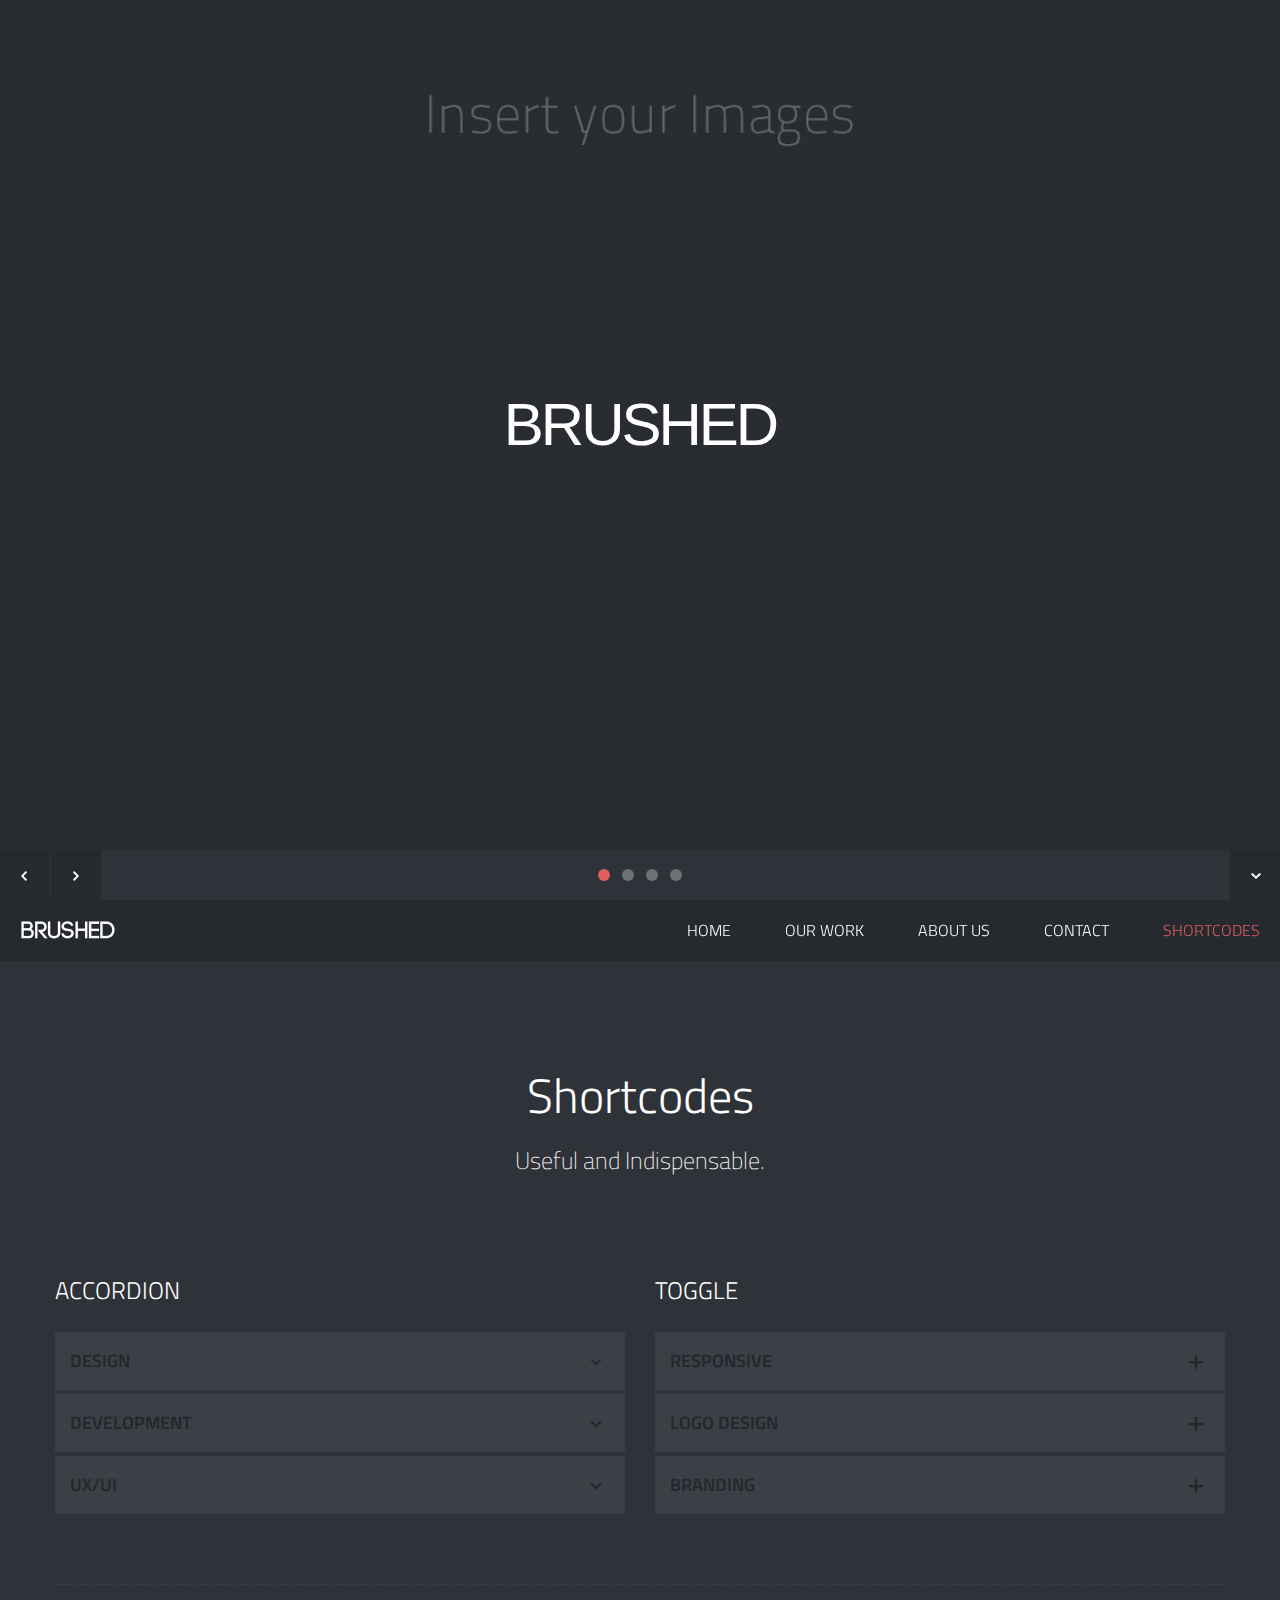
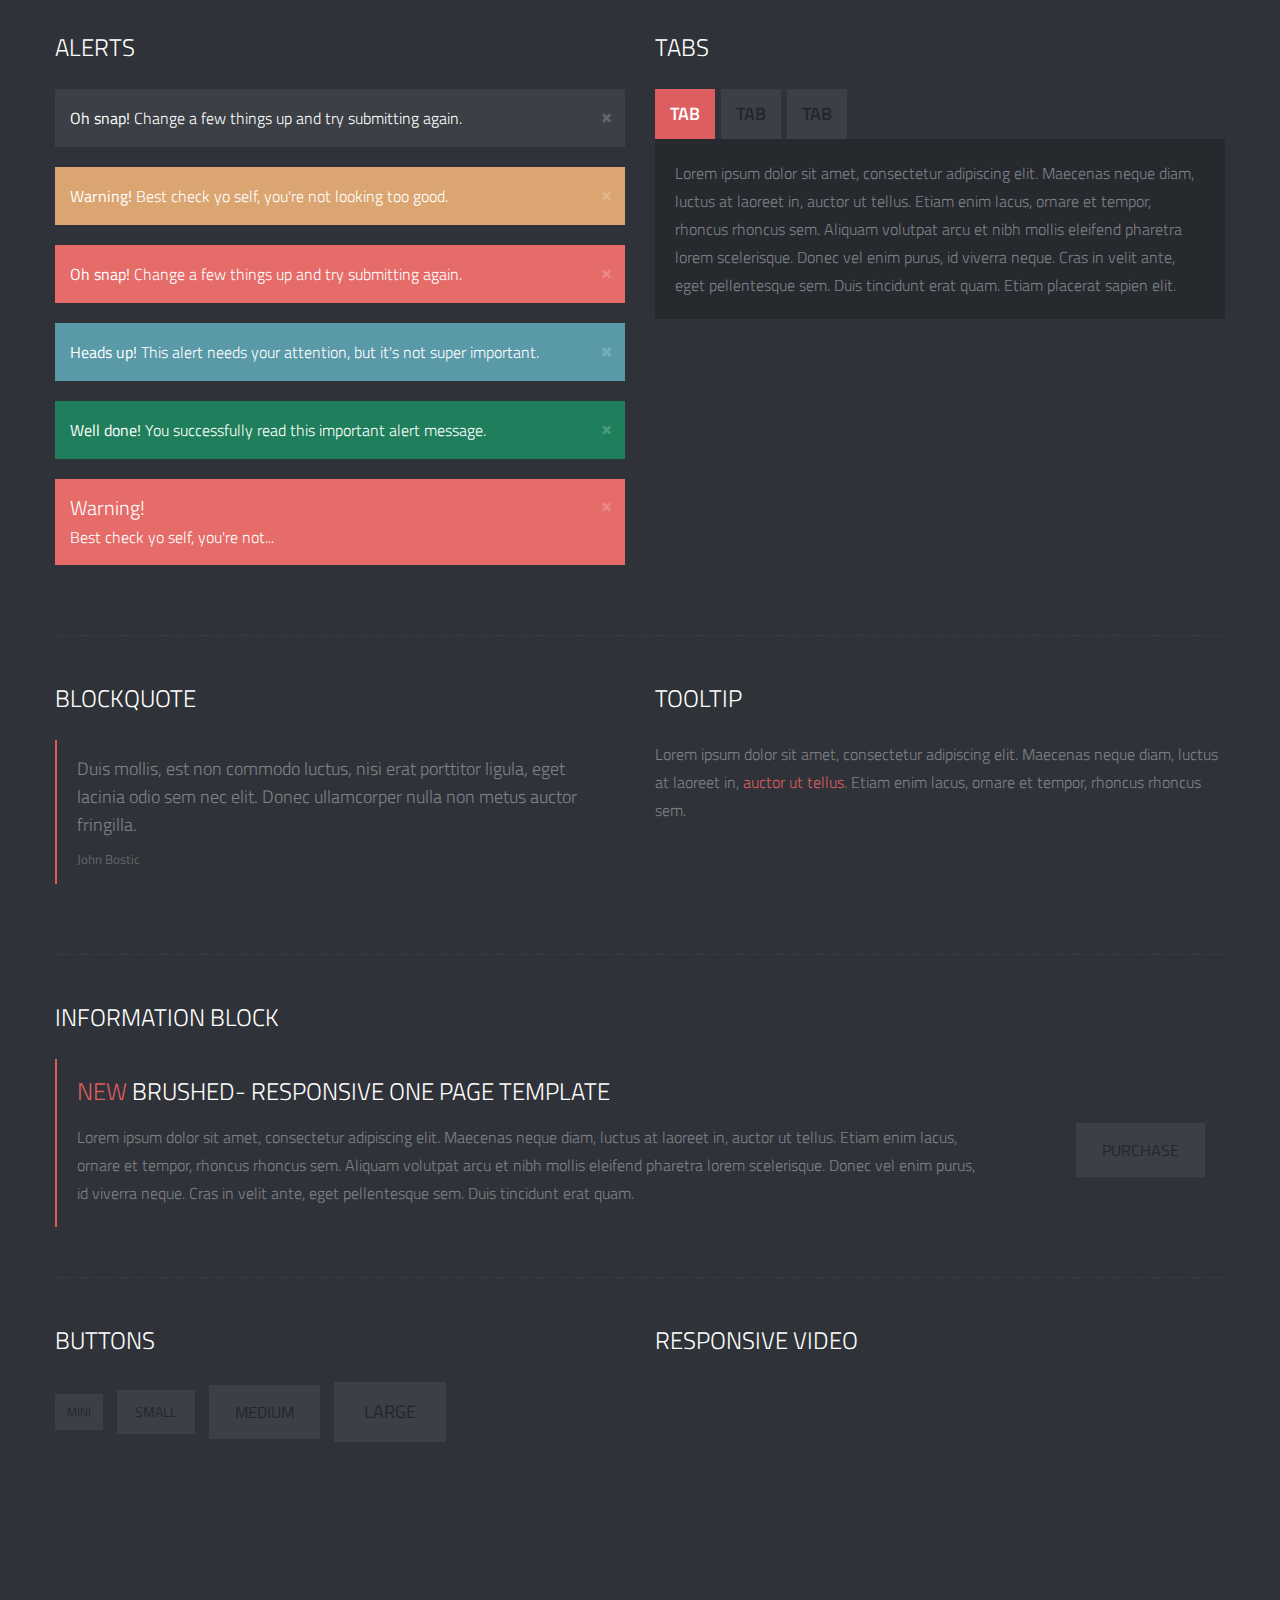
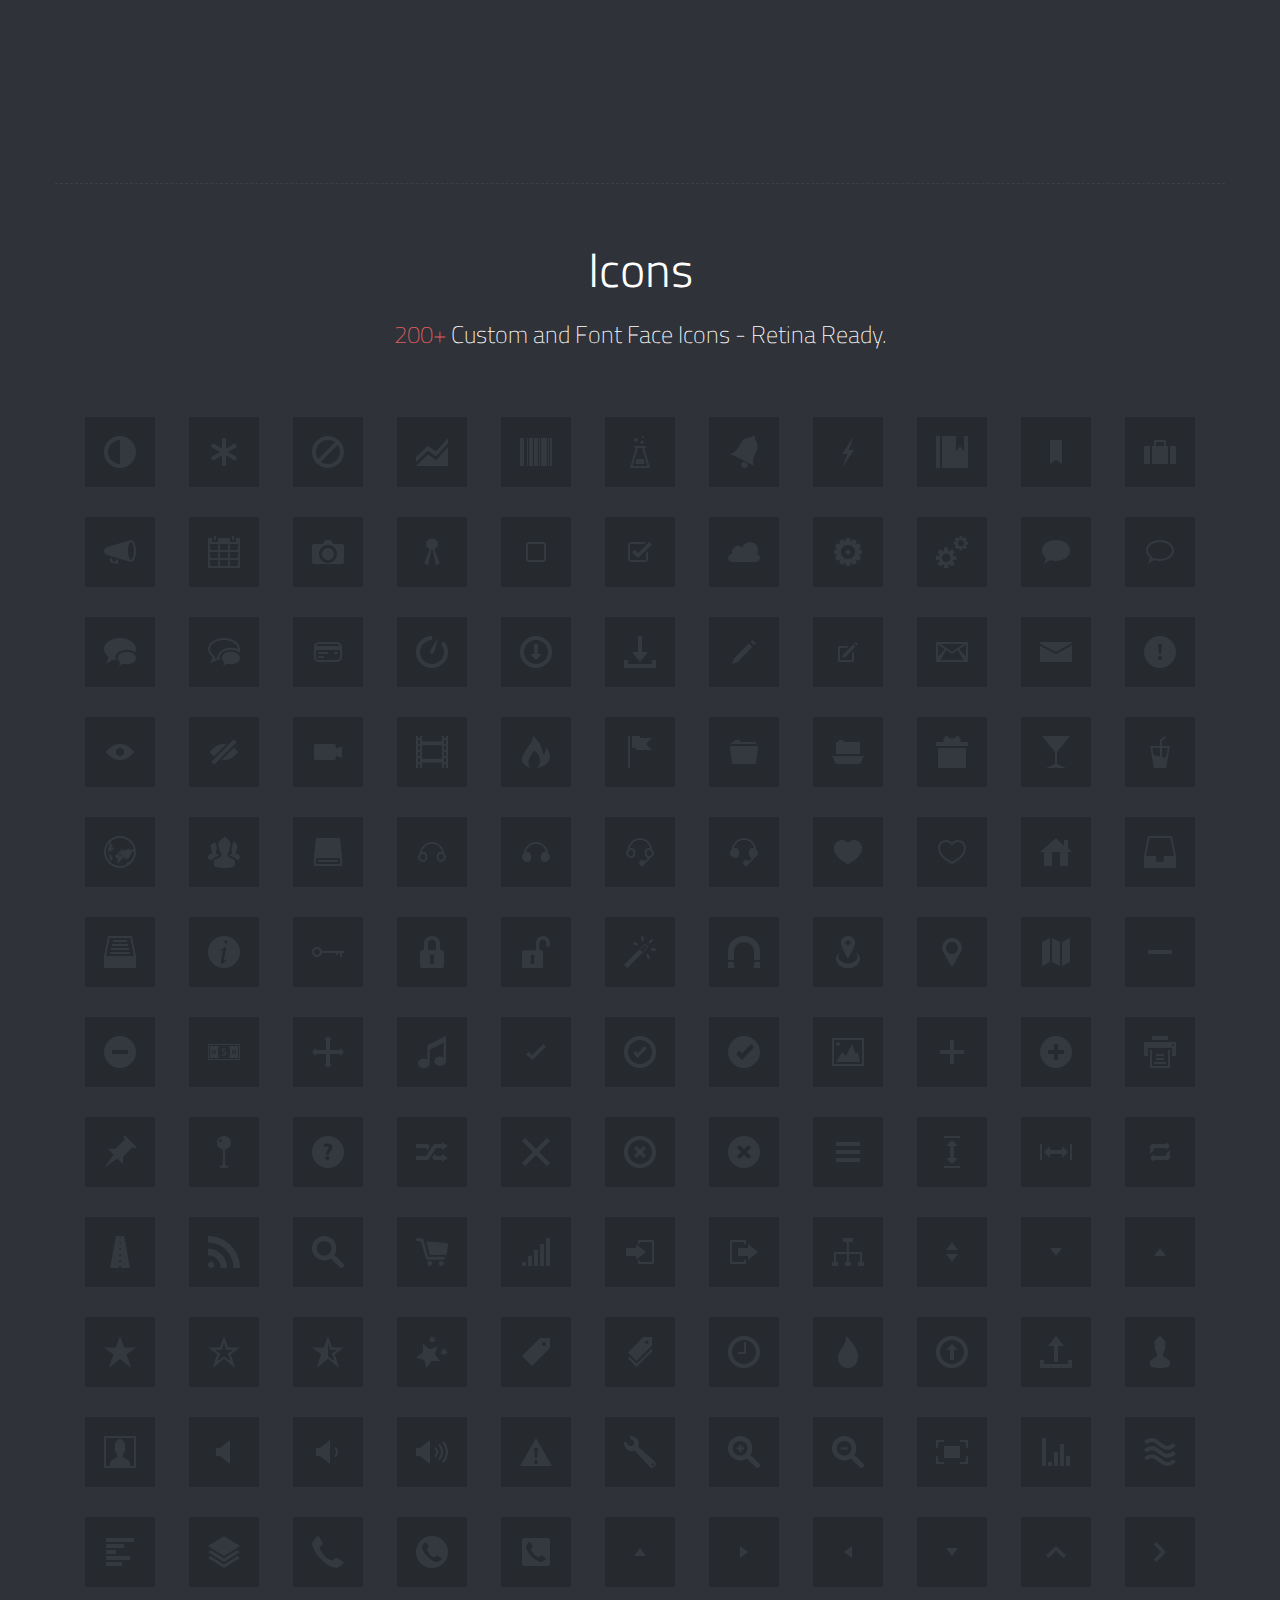
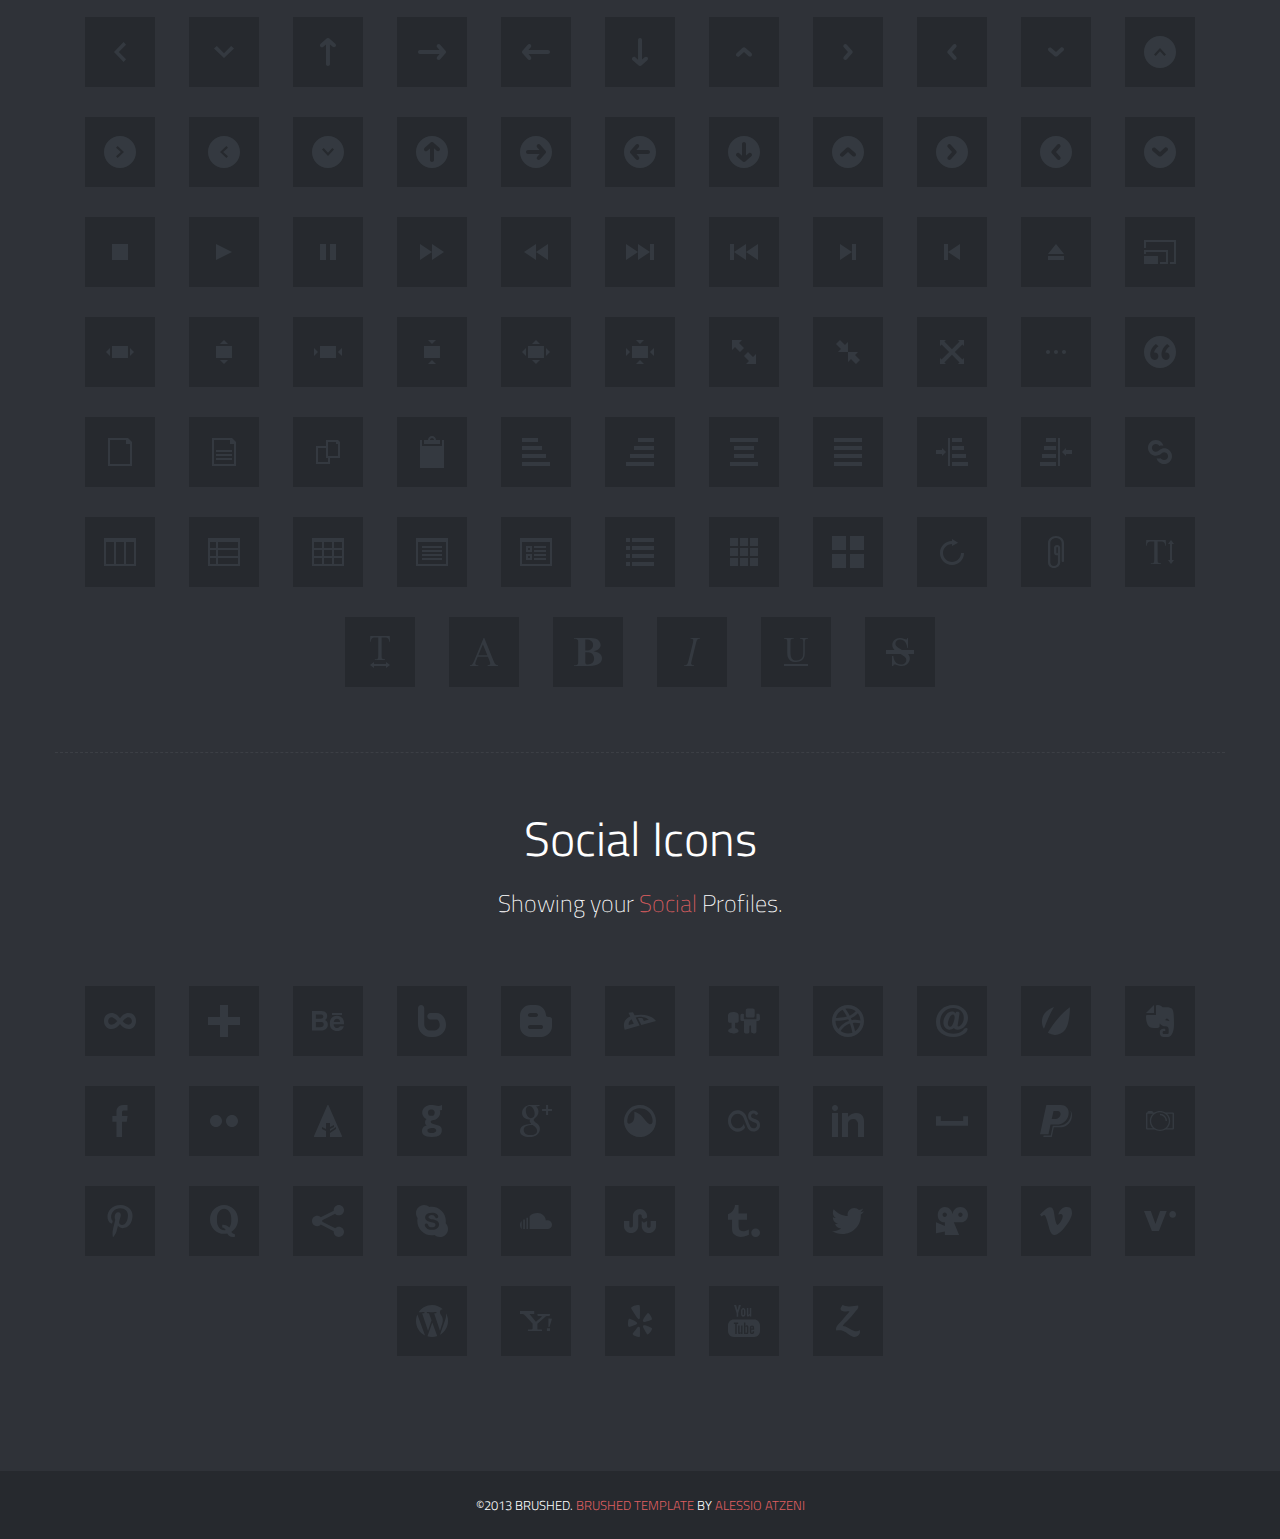
==== shortcodes.html @ 66b811a0 "luigi_ops v1.0" ====
<!DOCTYPE html>
<!--[if lt IE 7]><html class="no-js lt-ie9 lt-ie8 lt-ie7" lang="en"> <![endif]-->
<!--[if (IE 7)&!(IEMobile)]><html class="no-js lt-ie9 lt-ie8" lang="en"><![endif]-->
<!--[if (IE 8)&!(IEMobile)]><html class="no-js lt-ie9" lang="en"><![endif]-->
<!--[if (IE 9)]><html class="no-js ie9" lang="en"><![endif]-->
<!--[if gt IE 8]><!--> <html lang="en-US"> <!--<![endif]-->
<head>

<!-- Meta Tags -->
<meta http-equiv="Content-Type" content="text/html; charset=UTF-8" />

<title>Shortcodes | Brushed | Responsive One Page Template</title>   

<meta name="description" content="Insert Your Site Description" /> 

<!-- Mobile Specifics -->
<meta name="viewport" content="width=device-width, initial-scale=1.0">
<meta name="HandheldFriendly" content="true"/>
<meta name="MobileOptimized" content="320"/>   

<!-- Mobile Internet Explorer ClearType Technology -->
<!--[if IEMobile]>  <meta http-equiv="cleartype" content="on">  <![endif]-->

<!-- Bootstrap -->
<link href="_include/css/bootstrap.min.css" rel="stylesheet">

<!-- Main Style -->
<link href="_include/css/main.css" rel="stylesheet">

<!-- Supersized -->
<link href="_include/css/supersized.css" rel="stylesheet">
<link href="_include/css/supersized.shutter.css" rel="stylesheet">

<!-- FancyBox -->
<link href="_include/css/fancybox/jquery.fancybox.css" rel="stylesheet">

<!-- Font Icons -->
<link href="_include/css/fonts.css" rel="stylesheet">

<!-- Shortcodes -->
<link href="_include/css/shortcodes.css" rel="stylesheet">

<!-- Responsive -->
<link href="_include/css/bootstrap-responsive.min.css" rel="stylesheet">
<link href="_include/css/responsive.css" rel="stylesheet">

<!-- Google Font -->
<link href='http://fonts.googleapis.com/css?family=Titillium+Web:400,200,200italic,300,300italic,400italic,600,600italic,700,700italic,900' rel='stylesheet' type='text/css'>

<!-- Fav Icon -->
<link rel="shortcut icon" href="#">

<link rel="apple-touch-icon" href="#">
<link rel="apple-touch-icon" sizes="114x114" href="#">
<link rel="apple-touch-icon" sizes="72x72" href="#">
<link rel="apple-touch-icon" sizes="144x144" href="#">

<!-- Modernizr -->
<script src="_include/js/modernizr.js"></script>

<!-- Analytics -->
<script type="text/javascript">

  var _gaq = _gaq || [];
  _gaq.push(['_setAccount', 'Insert Your Code']);
  _gaq.push(['_trackPageview']);

  (function() {
    var ga = document.createElement('script'); ga.type = 'text/javascript'; ga.async = true;
    ga.src = ('https:' == document.location.protocol ? 'https://ssl' : 'http://www') + '.google-analytics.com/ga.js';
    var s = document.getElementsByTagName('script')[0]; s.parentNode.insertBefore(ga, s);
  })();

</script>
<!-- End Analytics -->

</head>


<body>

<!-- This section is for Splash Screen -->
<section id="jSplash">
	<div id="circle"></div>
</section>
<!-- End of Splash Screen -->

<!-- Homepage Slider -->
<div id="home-slider">	
	<div class="overlay"></div>
    
    <div class="slider-text">
    	<div id="slidecaption"></div>
    </div>   
	
	<div class="control-nav">
        <a id="prevslide" class="load-item"><i class="font-icon-arrow-simple-left"></i></a>
        <a id="nextslide" class="load-item"><i class="font-icon-arrow-simple-right"></i></a>
        <ul id="slide-list"></ul>
        
        <a id="nextsection" href="#shortcodes"><i class="font-icon-arrow-simple-down"></i></a>
    </div>
</div>
<!-- End Homepage Slider -->

<!-- Header -->
<header>
    <div class="sticky-nav">
    	<a id="mobile-nav" class="menu-nav" href="#menu-nav"></a>
        
        <div id="logo">
        	<a id="goUp" href="#home-slider" title="Brushed | Responsive One Page Template">Brushed Template</a>
        </div>
        
        <nav id="menu">
        	<ul id="menu-nav">
            	<li><a href="index.html#home-slider" class="external">Home</a></li>
                <li><a href="index.html#work" class="external">Our Work</a></li>
                <li><a href="index.html#about" class="external">About Us</a></li>
                <li><a href="index.html#contact" class="external">Contact</a></li>
                <li class="current"><a href="shortcodes.html">Shortcodes</a></li>
            </ul>
        </nav>
        
    </div>
</header>
<!-- End Header -->

<!-- Our Shortcodes Section -->
<div id="shortcodes" class="page">
	<div class="container">
    
    	<!-- Title Page -->
        <div class="row">
            <div class="span12">
                <div class="title-page">
                    <h2 class="title">Shortcodes</h2>
                    <h3 class="title-description">Useful and Indispensable.</h3>
                </div>
            </div>
        </div>
        <!-- End Title Page -->
        
        <!-- Start Accordion/Toggle Section -->
        <div class="row">
        
        	<div class="span6">
            	<h3 class="spec">Accordion</h3>
                
            	<!-- Start Accordion -->
        		<div class="accordion" id="accordionArea">
                    <div class="accordion-group">
                        <div class="accordion-heading accordionize">
                            <a class="accordion-toggle" data-toggle="collapse" data-parent="#accordionArea" href="#oneArea">
                                Design
                                <span class="font-icon-arrow-simple-down"></span>
                            </a>
                        </div>
                        <div id="oneArea" class="accordion-body collapse">
                            <div class="accordion-inner">
                                Donec sed odio dui. Duis mollis, est non commodo luctus, nisi erat porttitor ligula, eget lacinia odio sem nec elit. 
                                Sed posuere consectetur est at lobortis. Nulla vitae elit libero, a pharetra augue. Donec ullamcorper nulla non metus auctor fringilla. 
                                Donec id elit non mi porta gravida at eget metus. Fusce dapibus, tellus ac cursus commodo, tortor mauris condimentum nibh, ut fermentum massa justo sit amet. Donec sed odio dui. 
                                Duis mollis, est non commodo luctus, nisi erat porttitor ligula, eget lacinia odio sem nec elit. Sed posuere consectetur est at lobortis. Nulla vitae elit libero, a pharetra augue. 
                                Donec ullamcorper nulla non metus auctor fringilla. Donec id elit non mi porta gravida at eget metus. Fusce dapibus, tellus ac cursus commodo, tortor mauris condimentum nibh, ut fermentum massa justo sit amet.
                            </div>
                        </div>
                    </div>
                    
                    <div class="accordion-group">
                        <div class="accordion-heading accordionize">
                            <a class="accordion-toggle" data-toggle="collapse" data-parent="#accordionArea" href="#twoArea">
                            Development
                            <span class="font-icon-arrow-simple-down"></span>
                        </a>
                        </div>
                        <div id="twoArea" class="accordion-body collapse">
                            <div class="accordion-inner">
                                Donec sed odio dui. Duis mollis, est non commodo luctus, nisi erat porttitor ligula, eget lacinia odio sem nec elit. 
                                Sed posuere consectetur est at lobortis. Nulla vitae elit libero, a pharetra augue. Donec ullamcorper nulla non metus auctor fringilla. 
                                Donec id elit non mi porta gravida at eget metus. Fusce dapibus, tellus ac cursus commodo, tortor mauris condimentum nibh, ut fermentum massa justo sit amet. Donec sed odio dui. 
                                Duis mollis, est non commodo luctus, nisi erat porttitor ligula, eget lacinia odio sem nec elit. Sed posuere consectetur est at lobortis. Nulla vitae elit libero, a pharetra augue. 
                                Donec ullamcorper nulla non metus auctor fringilla. Donec id elit non mi porta gravida at eget metus. Fusce dapibus, tellus ac cursus commodo, tortor mauris condimentum nibh, ut fermentum massa justo sit amet.
                            </div>
                        </div>
                    </div>
                    
                    <div class="accordion-group">
                        <div class="accordion-heading accordionize">
                            <a class="accordion-toggle" data-toggle="collapse" data-parent="#accordionArea" href="#threeArea">
                            UX/UI
                            <span class="font-icon-arrow-simple-down"></span>
                        </a>
                        </div>
                        <div id="threeArea" class="accordion-body collapse">
                            <div class="accordion-inner">
                                Donec sed odio dui. Duis mollis, est non commodo luctus, nisi erat porttitor ligula, eget lacinia odio sem nec elit. 
                                Sed posuere consectetur est at lobortis. Nulla vitae elit libero, a pharetra augue. Donec ullamcorper nulla non metus auctor fringilla. 
                                Donec id elit non mi porta gravida at eget metus. Fusce dapibus, tellus ac cursus commodo, tortor mauris condimentum nibh, ut fermentum massa justo sit amet. Donec sed odio dui. 
                                Duis mollis, est non commodo luctus, nisi erat porttitor ligula, eget lacinia odio sem nec elit. Sed posuere consectetur est at lobortis. Nulla vitae elit libero, a pharetra augue. 
                                Donec ullamcorper nulla non metus auctor fringilla. Donec id elit non mi porta gravida at eget metus. Fusce dapibus, tellus ac cursus commodo, tortor mauris condimentum nibh, ut fermentum massa justo sit amet.
                            </div>
                        </div>
                    </div>
            	</div>
                <!-- End Accordion -->
        	</div>
            
            <div class="span6">
            	<h3 class="spec">Toggle</h3>
                
            	<!-- Start Toggle -->
                <div class="accordion" id="toggleArea">
                
                    <div class="accordion-group">
                        <div class="accordion-heading togglize">
                            <a class="accordion-toggle" data-toggle="collapse" data-parent="#" href="#collapseOne">
                                Responsive
                                <span class="font-icon-plus"></span>
                                <span class="font-icon-minus"></span>
                            </a>
                        </div>
                        <div id="collapseOne" class="accordion-body collapse">
                            <div class="accordion-inner">
                                Donec sed odio dui. Duis mollis, est non commodo luctus, nisi erat porttitor ligula, eget lacinia odio sem nec elit. 
                                Sed posuere consectetur est at lobortis. Nulla vitae elit libero, a pharetra augue. Donec ullamcorper nulla non metus auctor fringilla. 
                                Donec id elit non mi porta gravida at eget metus. Fusce dapibus, tellus ac cursus commodo, tortor mauris condimentum nibh, ut fermentum massa justo sit amet. Donec sed odio dui. 
                                Duis mollis, est non commodo luctus, nisi erat porttitor ligula, eget lacinia odio sem nec elit. Sed posuere consectetur est at lobortis. Nulla vitae elit libero, a pharetra augue. 
                                Donec ullamcorper nulla non metus auctor fringilla. Donec id elit non mi porta gravida at eget metus. Fusce dapibus, tellus ac cursus commodo, tortor mauris condimentum nibh, ut fermentum massa justo sit amet.
                            </div>
                        </div>
                    </div>
                    
                    <div class="accordion-group">
                        <div class="accordion-heading togglize">
                            <a class="accordion-toggle" data-toggle="collapse" data-parent="#" href="#collapseTwo">
                            Logo Design
                            <span class="font-icon-plus"></span>
                            <span class="font-icon-minus"></span>
                        </a>
                        </div>
                        <div id="collapseTwo" class="accordion-body collapse">
                            <div class="accordion-inner">
                                Donec sed odio dui. Duis mollis, est non commodo luctus, nisi erat porttitor ligula, eget lacinia odio sem nec elit. 
                                Sed posuere consectetur est at lobortis. Nulla vitae elit libero, a pharetra augue. Donec ullamcorper nulla non metus auctor fringilla. 
                                Donec id elit non mi porta gravida at eget metus. Fusce dapibus, tellus ac cursus commodo, tortor mauris condimentum nibh, ut fermentum massa justo sit amet. Donec sed odio dui. 
                                Duis mollis, est non commodo luctus, nisi erat porttitor ligula, eget lacinia odio sem nec elit. Sed posuere consectetur est at lobortis. Nulla vitae elit libero, a pharetra augue. 
                                Donec ullamcorper nulla non metus auctor fringilla. Donec id elit non mi porta gravida at eget metus. Fusce dapibus, tellus ac cursus commodo, tortor mauris condimentum nibh, ut fermentum massa justo sit amet.
                            </div>
                        </div>
                    </div>
                    
                    <div class="accordion-group">
                        <div class="accordion-heading togglize">
                            <a class="accordion-toggle" data-toggle="collapse" data-parent="#" href="#collapseThird">
                            Branding
                            <span class="font-icon-plus"></span>
                            <span class="font-icon-minus"></span>
                        </a>
                        </div>
                        <div id="collapseThird" class="accordion-body collapse">
                            <div class="accordion-inner">
                                Donec sed odio dui. Duis mollis, est non commodo luctus, nisi erat porttitor ligula, eget lacinia odio sem nec elit. 
                                Sed posuere consectetur est at lobortis. Nulla vitae elit libero, a pharetra augue. Donec ullamcorper nulla non metus auctor fringilla. 
                                Donec id elit non mi porta gravida at eget metus. Fusce dapibus, tellus ac cursus commodo, tortor mauris condimentum nibh, ut fermentum massa justo sit amet. Donec sed odio dui. 
                                Duis mollis, est non commodo luctus, nisi erat porttitor ligula, eget lacinia odio sem nec elit. Sed posuere consectetur est at lobortis. Nulla vitae elit libero, a pharetra augue. 
                                Donec ullamcorper nulla non metus auctor fringilla. Donec id elit non mi porta gravida at eget metus. Fusce dapibus, tellus ac cursus commodo, tortor mauris condimentum nibh, ut fermentum massa justo sit amet.
                            </div>
                        </div>
                    </div>
                    
                </div>
                <!-- End Toggle -->
            </div>
            
        </div>
        <!-- End Accordion/Toggle Section -->
        
        <div class="row">
        	<div class="span12">
            	<hr>
            </div>
        </div>
        
        <!-- Start Alerts/Tabs Section -->
        <div class="row">
        	<!-- Start Alerts -->
            <div class="span6">
            	<h3 class="spec">Alerts</h3>
            
                <div class="alert alert-standard fade in">
                    <a class="close" data-dismiss="alert" href="#">&times;</a>
                    <strong>Oh snap!</strong> Change a few things up and try submitting again. 
                </div>
                
                <div class="alert fade in">
                    <a class="close" data-dismiss="alert" href="#">&times;</a>
                    <strong>Warning!</strong> Best check yo self, you're not looking too good.
                </div>
                
                <div class="alert alert-error fade in">
                    <a class="close" data-dismiss="alert" href="#">&times;</a>
                    <strong>Oh snap!</strong> Change a few things up and try submitting again. 
                </div>

                <div class="alert alert-info fade in">
                    <a class="close" data-dismiss="alert" href="#">&times;</a>
                	<strong>Heads up!</strong> This alert needs your attention, but it's not super important. 
            	</div>
                
                <div class="alert alert-success fade in">
                    <a class="close" data-dismiss="alert" href="#">&times;</a>
                    <strong>Well done!</strong> You successfully read this important alert message. 
                </div>

                <div class="alert alert-block alert-danger fade in">
                    <a class="close" data-dismiss="alert" href="#">&times;</a>
                    <h4>Warning!</h4>
                    Best check yo self, you're not...
                </div>
                
            </div>
            <!-- End Alerts -->
            
            <!-- Start Tabs -->
            <div class="span6">
            	<h3 class="spec">Tabs</h3>
                
            	<div class="tabbable">
                
                    <ul class="nav nav-tabs" id="myTab">
                        <li class="active"><a href="#tab1" data-toggle="tab">Tab</a></li>
                        <li><a href="#tab2" data-toggle="tab">Tab</a></li>
                        <li><a href="#tab3" data-toggle="tab">Tab</a></li>
                    </ul>
                 
                    <div class="tab-content">
                        <div class="tab-pane fade in active" id="tab1">
                            Lorem ipsum dolor sit amet, consectetur adipiscing elit. Maecenas neque diam, luctus at laoreet in, auctor ut tellus. Etiam enim lacus, ornare et tempor, rhoncus rhoncus sem.
                            Aliquam volutpat arcu et nibh mollis eleifend pharetra lorem scelerisque. Donec vel enim purus, id viverra neque. Cras in velit ante, eget pellentesque sem. Duis tincidunt erat quam. Etiam placerat sapien elit.    
                        </div>
                        <div class="tab-pane fade in" id="tab2">
                            Aliquam volutpat arcu et nibh mollis eleifend pharetra lorem scelerisque. Donec vel enim purus, id viverra neque. Cras in velit ante, eget pellentesque sem. Duis tincidunt erat quam. Etiam placerat sapien elit.                            
                            Lorem ipsum dolor sit amet, consectetur adipiscing elit. Maecenas neque diam, luctus at laoreet in, auctor ut tellus. Etiam enim lacus, ornare et tempor, rhoncus rhoncus sem.
                        </div>
                        <div class="tab-pane fade in" id="tab3">
                            Lorem ipsum dolor sit amet, consectetur adipiscing elit. Maecenas neque diam, luctus at laoreet in, auctor ut tellus. Etiam enim lacus, ornare et tempor, rhoncus rhoncus sem.
                            Aliquam volutpat arcu et nibh mollis eleifend pharetra lorem scelerisque. Donec vel enim purus, id viverra neque. Cras in velit ante, eget pellentesque sem. Duis tincidunt erat quam. Etiam placerat sapien elit.    
                        </div>
                    </div>
                            
				</div>
            </div>
            <!-- End Tabs -->
        </div>
        <!-- End Alerts/Tabs Section -->
        
        <div class="row">
        	<div class="span12">
            	<hr>
            </div>	
        </div>
        
        <!-- Start BlockQuote/Tooltip Section -->
        <div class="row">
        	<!-- Start Blockquote -->
            <div class="span6">
            	<h3 class="spec">Blockquote</h3>
                
            	<blockquote>
	                <p>Duis mollis, est non commodo luctus, nisi erat porttitor ligula, eget lacinia odio sem nec elit. Donec ullamcorper nulla non metus auctor fringilla.</p>
	                <small>
                    	<cite title="John Bostic">John Bostic</cite>
                    </small>
                </blockquote>
            </div>
            <!-- End Blockquote -->
            
            <!-- Start Tooltip -->
            <div class="span6">
            	<h3 class="spec">Tooltip</h3>
            	
                <p>Lorem ipsum dolor sit amet, consectetur adipiscing elit. Maecenas neque diam, luctus at laoreet in, <a href="#" data-toggle="tooltip" title="I'm a Simple Tootlip">auctor ut tellus</a>. Etiam enim lacus, ornare et tempor, rhoncus rhoncus sem.</p>
                
            </div>
            <!-- End Tootlip -->
        </div>
        <!-- End BlockQuote/Tooltip Section -->
        
        <div class="row">
        	<div class="span12">
            	<hr>
            </div>	
        </div>
        
        <!-- Information Block -->
        <div class="row">
        	<div class="span12">
            	<h3 class="spec">Information Block</h3>
                
                <div class="info-block">
                	<div class="info-text">
                		<h3><span class="color-text">NEW</span> Brushed- Responsive One Page Template</h3>
                        <p>Lorem ipsum dolor sit amet, consectetur adipiscing elit. Maecenas neque diam, luctus at laoreet in, auctor ut tellus. Etiam enim lacus, ornare et tempor, rhoncus rhoncus sem. Aliquam volutpat arcu et nibh mollis eleifend pharetra lorem scelerisque. Donec vel enim purus, id viverra neque. Cras in velit ante, eget pellentesque sem. Duis tincidunt erat quam.</p>
                        <a class="button" target="_blank" href="">Purchase</a> 
                	</div>
                </div>
            </div>	
        </div>
        <!-- End Information Block -->
        
        <div class="row">
        	<div class="span12">
            	<hr>
            </div>	
        </div>
        
        <!-- Start Buttons/Video Responsive Section -->
        <div class="row">
        	<!-- Start Buttons -->
        	<div class="span6">
            	<h3 class="spec">Buttons</h3>
                <a class="button button-mini" href="#">Mini</a>
                <a class="button button-small" href="#">Small</a>
                <a class="button" href="#">Medium</a>
                <a class="button button-large" href="#">Large</a>
            </div>
            <!-- End Buttons -->
            
            <!-- Start Video -->
            <div class="span6">
            	<h3 class="spec">Responsive Video</h3>
                <div class="video-container">
					<iframe src="http://player.vimeo.com/video/50834315?byline=0&amp;portrait=0&amp;badge=0&amp;color=DE5E60"></iframe>
				</div>
            </div>	
            <!-- End Video -->
            
        </div>
        <!-- End Buttons/Video Responsive Section -->
        
        <div class="row">
        	<div class="span12">
            	<hr>
            </div>	
        </div>
        
        <!-- Start Icons Section -->
        <div class="row">
        	<div class="span12">
                <div class="title-page margin-50">
                    <h2 class="title">Icons</h2>
                    <h3 class="title-description"><span class="color-text">200+</span> Custom and Font Face Icons - Retina Ready.</h3>
                </div>
                
                <nav class="icons-example">
                    <ul>
                        <li><a href="#"><span class="font-icon-adjust"></span></a></li>
                        <li><a href="#"><span class="font-icon-asterisk"></span></a></li>
                        <li><a href="#"><span class="font-icon-ban-circle"></span></a></li>
                        <li><a href="#"><span class="font-icon-ban-chart"></span></a></li>
                        <li><a href="#"><span class="font-icon-barcode"></span></a></li>
                        <li><a href="#"><span class="font-icon-beaker"></span></a></li>
                        <li><a href="#"><span class="font-icon-bell"></span></a></li>
                        <li><a href="#"><span class="font-icon-bolt"></span></a></li>
                        <li><a href="#"><span class="font-icon-book"></span></a></li>
                        <li><a href="#"><span class="font-icon-bookmark"></span></a></li>
                        <li><a href="#"><span class="font-icon-briefcase"></span></a></li>
                        <li><a href="#"><span class="font-icon-bullhorn"></span></a></li>
                        <li><a href="#"><span class="font-icon-calendar"></span></a></li>
                        <li><a href="#"><span class="font-icon-camera"></span></a></li>
                        <li><a href="#"><span class="font-icon-certificate"></span></a></li>
                        <li><a href="#"><span class="font-icon-check-empty"></span></a></li>
                        <li><a href="#"><span class="font-icon-check"></span></a></li>
                        <li><a href="#"><span class="font-icon-cloud"></span></a></li>
                        <li><a href="#"><span class="font-icon-cog"></span></a></li>
                        <li><a href="#"><span class="font-icon-cogs"></span></a></li>
                        <li><a href="#"><span class="font-icon-comment"></span></a></li>
                        <li><a href="#"><span class="font-icon-comment-line"></span></a></li>
                        <li><a href="#"><span class="font-icon-comments"></span></a></li>
                        <li><a href="#"><span class="font-icon-comments-line"></span></a></li>
                        <li><a href="#"><span class="font-icon-credit-card"></span></a></li>
                        <li><a href="#"><span class="font-icon-dashboard"></span></a></li>     
                        <li><a href="#"><span class="font-icon-download"></span></a></li>
                        <li><a href="#"><span class="font-icon-download_2"></span></a></li>
                        <li><a href="#"><span class="font-icon-edit"></span></a></li>
                        <li><a href="#"><span class="font-icon-edit-check"></span></a></li>
                        <li><a href="#"><span class="font-icon-email"></span></a></li>
                        <li><a href="#"><span class="font-icon-email_2"></span></a></li>
                        <li><a href="#"><span class="font-icon-exclamation"></span></a></li>
                        
                        <li><a href="#"><span class="font-icon-eye"></span></a></li>
                        <li><a href="#"><span class="font-icon-eye_disable"></span></a></li>
                        <li><a href="#"><span class="font-icon-facetime"></span></a></li>
                        <li><a href="#"><span class="font-icon-film"></span></a></li>
                        <li><a href="#"><span class="font-icon-fire"></span></a></li>
                        <li><a href="#"><span class="font-icon-flag"></span></a></li>
                        <li><a href="#"><span class="font-icon-folder-close"></span></a></li>
                        <li><a href="#"><span class="font-icon-folder-open"></span></a></li>
                        <li><a href="#"><span class="font-icon-gift"></span></a></li>
                        <li><a href="#"><span class="font-icon-glass"></span></a></li>
                        <li><a href="#"><span class="font-icon-glass_2"></span></a></li>
                        <li><a href="#"><span class="font-icon-globe_line"></span></a></li>
                        <li><a href="#"><span class="font-icon-group"></span></a></li>
                        <li><a href="#"><span class="font-icon-hdd"></span></a></li>
                        <li><a href="#"><span class="font-icon-headphones-line"></span></a></li>
                        <li><a href="#"><span class="font-icon-headphones"></span></a></li>
                        <li><a href="#"><span class="font-icon-headphones-line-2"></span></a></li>
                        <li><a href="#"><span class="font-icon-headphones-2"></span></a></li>
                        <li><a href="#"><span class="font-icon-heart"></span></a></li>
                        <li><a href="#"><span class="font-icon-heart-line"></span></a></li>
                        <li><a href="#"><span class="font-icon-home"></span></a></li>
                        <li><a href="#"><span class="font-icon-inbox-empty"></span></a></li>
                        <li><a href="#"><span class="font-icon-inbox"></span></a></li>
                        <li><a href="#"><span class="font-icon-info"></span></a></li>
                        <li><a href="#"><span class="font-icon-key"></span></a></li>
                        <li><a href="#"><span class="font-icon-lock"></span></a></li>
                        <li><a href="#"><span class="font-icon-unlock"></span></a></li>
                        <li><a href="#"><span class="font-icon-magic"></span></a></li>
                        <li><a href="#"><span class="font-icon-magnet"></span></a></li>
                        <li><a href="#"><span class="font-icon-map-marker"></span></a></li>
                        <li><a href="#"><span class="font-icon-map-marker-2"></span></a></li>
                        <li><a href="#"><span class="font-icon-map"></span></a></li>
                        
                        <li><a href="#"><span class="font-icon-minus"></span></a></li>
                        <li><a href="#"><span class="font-icon-minus-sign"></span></a></li>
                        <li><a href="#"><span class="font-icon-money"></span></a></li>
                        <li><a href="#"><span class="font-icon-move"></span></a></li>
                        <li><a href="#"><span class="font-icon-music"></span></a></li>
                        <li><a href="#"><span class="font-icon-ok"></span></a></li>
                        <li><a href="#"><span class="font-icon-ok-circle"></span></a></li>
                        <li><a href="#"><span class="font-icon-ok-sign"></span></a></li>
                        <li><a href="#"><span class="font-icon-picture"></span></a></li>
                        <li><a href="#"><span class="font-icon-plus"></span></a></li>
                        <li><a href="#"><span class="font-icon-plus-sign"></span></a></li>
                        <li><a href="#"><span class="font-icon-print"></span></a></li>    
                        <li><a href="#"><span class="font-icon-pushpin"></span></a></li>
                        <li><a href="#"><span class="font-icon-pushpin-2"></span></a></li>
                        <li><a href="#"><span class="font-icon-question-sign"></span></a></li>
                        <li><a href="#"><span class="font-icon-random"></span></a></li>
                        <li><a href="#"><span class="font-icon-remove"></span></a></li>
                        <li><a href="#"><span class="font-icon-remove-circle"></span></a></li>
                        <li><a href="#"><span class="font-icon-remove-sign"></span></a></li>
                        <li><a href="#"><span class="font-icon-reorder"></span></a></li>
                        <li><a href="#"><span class="font-icon-resize-vertical"></span></a></li>
                        <li><a href="#"><span class="font-icon-resize-horizontal"></span></a></li>
                        <li><a href="#"><span class="font-icon-retweet"></span></a></li>
                        <li><a href="#"><span class="font-icon-road"></span></a></li>
                        <li><a href="#"><span class="font-icon-rss"></span></a></li>
                        <li><a href="#"><span class="font-icon-search"></span></a></li>
                        <li><a href="#"><span class="font-icon-shopping-cart"></span></a></li>
                        <li><a href="#"><span class="font-icon-signal"></span></a></li>
                        <li><a href="#"><span class="font-icon-signin"></span></a></li>
                        <li><a href="#"><span class="font-icon-signout"></span></a></li>
                        <li><a href="#"><span class="font-icon-sitemap"></span></a></li>
                        
                        <li><a href="#"><span class="font-icon-sort"></span></a></li>
                        <li><a href="#"><span class="font-icon-sort-down"></span></a></li>
                        <li><a href="#"><span class="font-icon-sort-up"></span></a></li>
                        <li><a href="#"><span class="font-icon-star"></span></a></li>
                        <li><a href="#"><span class="font-icon-star-line"></span></a></li>
                        <li><a href="#"><span class="font-icon-star-half"></span></a></li>
                        <li><a href="#"><span class="font-icon-stars"></span></a></li>
                        <li><a href="#"><span class="font-icon-tag"></span></a></li>
                        <li><a href="#"><span class="font-icon-tags"></span></a></li>
                        <li><a href="#"><span class="font-icon-time"></span></a></li>
                        <li><a href="#"><span class="font-icon-tint"></span></a></li>
                        <li><a href="#"><span class="font-icon-upload"></span></a></li>
                        <li><a href="#"><span class="font-icon-upload-2"></span></a></li>
                        <li><a href="#"><span class="font-icon-user"></span></a></li>
                        <li><a href="#"><span class="font-icon-user-border"></span></a></li>
                        <li><a href="#"><span class="font-icon-volume-off"></span></a></li>
                        <li><a href="#"><span class="font-icon-volume-down"></span></a></li>
                        <li><a href="#"><span class="font-icon-volume-up"></span></a></li>
                        <li><a href="#"><span class="font-icon-warning"></span></a></li>
                        <li><a href="#"><span class="font-icon-wrench"></span></a></li>
                        <li><a href="#"><span class="font-icon-zoom-in"></span></a></li>
                        <li><a href="#"><span class="font-icon-zoom-out"></span></a></li>
                        <li><a href="#"><span class="font-icon-expand-view"></span></a></li>
                        <li><a href="#"><span class="font-icon-ban-chart-2"></span></a></li>
                        <li><a href="#"><span class="font-icon-waves"></span></a></li>
                        <li><a href="#"><span class="font-icon-text"></span></a></li>
                        <li><a href="#"><span class="font-icon-layer"></span></a></li>
                        <li><a href="#"><span class="font-icon-phone"></span></a></li>
                        <li><a href="#"><span class="font-icon-phone-sign"></span></a></li>
                        <li><a href="#"><span class="font-icon-phone-boxed"></span></a></li>
                        
                        <li><a href="#"><span class="font-icon-arrow-light-up"></span></a></li>
                        <li><a href="#"><span class="font-icon-arrow-light-right"></span></a></li>
                        <li><a href="#"><span class="font-icon-arrow-light-left"></span></a></li>
                        <li><a href="#"><span class="font-icon-arrow-light-down"></span></a></li>
        
                        <li><a href="#"><span class="font-icon-arrow-simple-up"></span></a></li>
                        <li><a href="#"><span class="font-icon-arrow-simple-right"></span></a></li>
                        <li><a href="#"><span class="font-icon-arrow-simple-left"></span></a></li>
                        <li><a href="#"><span class="font-icon-arrow-simple-down"></span></a></li>
        
                        <li><a href="#"><span class="font-icon-arrow-round-up"></span></a></li>
                        <li><a href="#"><span class="font-icon-arrow-round-right"></span></a></li>
                        <li><a href="#"><span class="font-icon-arrow-round-left"></span></a></li>
                        <li><a href="#"><span class="font-icon-arrow-round-down"></span></a></li>
        
                        <li><a href="#"><span class="font-icon-arrow-light-round-up"></span></a></li>
                        <li><a href="#"><span class="font-icon-arrow-light-round-right"></span></a></li>
                        <li><a href="#"><span class="font-icon-arrow-light-round-left"></span></a></li>
                        <li><a href="#"><span class="font-icon-arrow-light-round-down"></span></a></li>
                        
                        <li><a href="#"><span class="font-icon-arrow-simple-up-circle"></span></a></li>
                        <li><a href="#"><span class="font-icon-arrow-simple-right-circle"></span></a></li>
                        <li><a href="#"><span class="font-icon-arrow-simple-left-circle"></span></a></li>
                        <li><a href="#"><span class="font-icon-arrow-simple-down-circle"></span></a></li>
        
                        <li><a href="#"><span class="font-icon-arrow-round-up-circle"></span></a></li>
                        <li><a href="#"><span class="font-icon-arrow-round-right-circle"></span></a></li>
                        <li><a href="#"><span class="font-icon-arrow-round-left-circle"></span></a></li>
                        <li><a href="#"><span class="font-icon-arrow-round-down-circle"></span></a></li>
        
                        <li><a href="#"><span class="font-icon-arrow-light-round-up-circle"></span></a></li>
                        <li><a href="#"><span class="font-icon-arrow-light-round-right-circle"></span></a></li>
                        <li><a href="#"><span class="font-icon-arrow-light-round-left-circle"></span></a></li>
                        <li><a href="#"><span class="font-icon-arrow-light-round-down-circle"></span></a></li>
                        
                        <li><a href="#"><span class="font-icon-stop"></span></a></li>
                        <li><a href="#"><span class="font-icon-play"></span></a></li>
                        <li><a href="#"><span class="font-icon-pause"></span></a></li>
                        <li><a href="#"><span class="font-icon-forward"></span></a></li>
                        <li><a href="#"><span class="font-icon-backward"></span></a></li>
                        
                        <li><a href="#"><span class="font-icon-fast-forward"></span></a></li>
                        <li><a href="#"><span class="font-icon-fast-backward"></span></a></li>
                        <li><a href="#"><span class="font-icon-step-forward"></span></a></li>
                        <li><a href="#"><span class="font-icon-step-backward"></span></a></li>
                        <li><a href="#"><span class="font-icon-eject"></span></a></li>
                        
                        <li><a href="#"><span class="font-icon-viewport"></span></a></li>
                        <li><a href="#"><span class="font-icon-expand-horizontal"></span></a></li>
                        <li><a href="#"><span class="font-icon-expand-vertical"></span></a></li>
                        <li><a href="#"><span class="font-icon-resize-horizontal-2"></span></a></li>
                        <li><a href="#"><span class="font-icon-resize-vertical-2"></span></a></li>
                        
                        <li><a href="#"><span class="font-icon-expand-view-2"></span></a></li>
                        <li><a href="#"><span class="font-icon-expand-view-3"></span></a></li>
                        <li><a href="#"><span class="font-icon-resize-full"></span></a></li>
                        <li><a href="#"><span class="font-icon-resize-small"></span></a></li>
                        <li><a href="#"><span class="font-icon-resize-fullscreen"></span></a></li>
                        
                        <li><a href="#"><span class="font-icon-read-more"></span></a></li>
                        <li><a href="#"><span class="font-icon-blockquote"></span></a></li>
                        <li><a href="#"><span class="font-icon-file-empty"></span></a></li>
                        <li><a href="#"><span class="font-icon-file"></span></a></li>
                        <li><a href="#"><span class="font-icon-copy"></span></a></li>
                        <li><a href="#"><span class="font-icon-paste"></span></a></li>
                        <li><a href="#"><span class="font-icon-align-left"></span></a></li>
                        <li><a href="#"><span class="font-icon-align-right"></span></a></li>
                        
                        <li><a href="#"><span class="font-icon-align-center"></span></a></li>
                        <li><a href="#"><span class="font-icon-align-justify"></span></a></li>
                        <li><a href="#"><span class="font-icon-indent-left"></span></a></li>
                        <li><a href="#"><span class="font-icon-indent-right"></span></a></li>
                        <li><a href="#"><span class="font-icon-link"></span></a></li>
                        <li><a href="#"><span class="font-icon-columns"></span></a></li>
                        <li><a href="#"><span class="font-icon-columns-2"></span></a></li>
                        <li><a href="#"><span class="font-icon-table"></span></a></li>
                        
                        <li><a href="#"><span class="font-icon-list"></span></a></li>
                        <li><a href="#"><span class="font-icon-list-2"></span></a></li>
                        <li><a href="#"><span class="font-icon-list-3"></span></a></li>
                        <li><a href="#"><span class="font-icon-grid"></span></a></li>
                        <li><a href="#"><span class="font-icon-grid-large"></span></a></li>
                        <li><a href="#"><span class="font-icon-repeat"></span></a></li>
                        <li><a href="#"><span class="font-icon-paper-clip"></span></a></li>
                        <li><a href="#"><span class="font-icon-text-height"></span></a></li>
                        
                        <li><a href="#"><span class="font-icon-text-width"></span></a></li>
                        <li><a href="#"><span class="font-icon-font"></span></a></li>
                        <li><a href="#"><span class="font-icon-bold"></span></a></li>
                        <li><a href="#"><span class="font-icon-italic"></span></a></li>
                        <li><a href="#"><span class="font-icon-underline"></span></a></li>
                        <li><a href="#"><span class="font-icon-strikethrough"></span></a></li>
                            
                    </ul>
                </nav>
            </div>	
        </div>
        <!-- End Icons Section -->
        
        <div class="row">
        	<div class="span12">
            	<hr>
            </div>	
        </div>
        
        <!-- Start Social Icons -->
        <div class="row">
        	<div class="span12">
            	<div class="title-page margin-50">
                    <h2 class="title">Social Icons</h2>
                    <h3 class="title-description">Showing your <span class="color-text">Social</span> Profiles.</h3>
                </div>
                
                <nav class="icons-example">
                	<ul>
                    
                    	<li><a href="#"><span class="font-icon-social-500px"></span></a></li>
                        <li><a href="#"><span class="font-icon-social-addthis"></span></a></li>
                        <li><a href="#"><span class="font-icon-social-behance"></span></a></li>
                        <li><a href="#"><span class="font-icon-social-bebo"></span></a></li>
                        <li><a href="#"><span class="font-icon-social-blogger"></span></a></li>
                        <li><a href="#"><span class="font-icon-social-deviant-art"></span></a></li>
                        <li><a href="#"><span class="font-icon-social-digg"></span></a></li>
                        <li><a href="#"><span class="font-icon-social-dribbble"></span></a></li>
                        <li><a href="#"><span class="font-icon-social-email"></span></a></li>
                        <li><a href="#"><span class="font-icon-social-envato"></span></a></li>
                        
                        <li><a href="#"><span class="font-icon-social-evernote"></span></a></li>
                        <li><a href="#"><span class="font-icon-social-facebook"></span></a></li>
                        <li><a href="#"><span class="font-icon-social-flickr"></span></a></li>
                        <li><a href="#"><span class="font-icon-social-forrst"></span></a></li>
                        <li><a href="#"><span class="font-icon-social-github"></span></a></li>
                        <li><a href="#"><span class="font-icon-social-google-plus"></span></a></li>
                        <li><a href="#"><span class="font-icon-social-grooveshark"></span></a></li>
                        <li><a href="#"><span class="font-icon-social-last-fm"></span></a></li>
                        <li><a href="#"><span class="font-icon-social-linkedin"></span></a></li>
                        <li><a href="#"><span class="font-icon-social-myspace"></span></a></li>
                        
                        <li><a href="#"><span class="font-icon-social-paypal"></span></a></li>
                        <li><a href="#"><span class="font-icon-social-photobucket"></span></a></li>
                        <li><a href="#"><span class="font-icon-social-pinterest"></span></a></li>
                        <li><a href="#"><span class="font-icon-social-quora"></span></a></li>
                        <li><a href="#"><span class="font-icon-social-share-this"></span></a></li>
                        <li><a href="#"><span class="font-icon-social-skype"></span></a></li>
                        <li><a href="#"><span class="font-icon-social-soundcloud"></span></a></li>
                        <li><a href="#"><span class="font-icon-social-stumbleupon"></span></a></li>
                        <li><a href="#"><span class="font-icon-social-tumblr"></span></a></li>
                        
                        <li><a href="#"><span class="font-icon-social-twitter"></span></a></li>
                        <li><a href="#"><span class="font-icon-social-viddler"></span></a></li>
                        <li><a href="#"><span class="font-icon-social-vimeo"></span></a></li>
                        <li><a href="#"><span class="font-icon-social-virb"></span></a></li>
                        <li><a href="#"><span class="font-icon-social-wordpress"></span></a></li>
                        <li><a href="#"><span class="font-icon-social-yahoo"></span></a></li>
                        <li><a href="#"><span class="font-icon-social-yelp"></span></a></li>
                        <li><a href="#"><span class="font-icon-social-youtube"></span></a></li>
                        <li><a href="#"><span class="font-icon-social-zerply"></span></a></li>
                        
                    </ul>
                </nav>
                
            </div>	
        </div>
        <!-- End Social Icons -->
        
    </div>
</div>
<!-- End Shortcodes Section -->
        
<!-- Footer -->
<footer>
	<p class="credits">&copy;2013 Brushed. <a href="http://themes.alessioatzeni.com/html/brushed/" title="Brushed | Responsive One Page Template">Brushed Template</a> by <a href="http://www.alessioatzeni.com/" title="Alessio Atzeni | Web Designer &amp; Front-end Developer">Alessio Atzeni</a></p>
</footer>
<!-- End Footer -->

<!-- Back To Top -->
<a id="back-to-top" href="#">
	<i class="font-icon-arrow-simple-up"></i>
</a>
<!-- End Back to Top -->

<!-- Js -->
<script src="http://ajax.googleapis.com/ajax/libs/jquery/1.9.1/jquery.min.js"></script> <!-- jQuery Core -->
<script src="_include/js/bootstrap.min.js"></script> <!-- Bootstrap -->
<script src="_include/js/supersized.3.2.7.min.js"></script> <!-- Slider -->
<script src="_include/js/waypoints.js"></script> <!-- WayPoints -->
<script src="_include/js/waypoints-sticky.js"></script> <!-- Waypoints for Header -->
<script src="_include/js/jquery.isotope.js"></script> <!-- Isotope Filter -->
<script src="_include/js/jquery.fancybox.pack.js"></script> <!-- Fancybox -->
<script src="_include/js/jquery.fancybox-media.js"></script> <!-- Fancybox for Media -->
<script src="_include/js/jquery.tweet.js"></script> <!-- Tweet -->
<script src="_include/js/plugins.js"></script> <!-- Contains: jPreloader, jQuery Easing, jQuery ScrollTo, jQuery One Page Navi -->
<script src="_include/js/main.js"></script> <!-- Default JS -->
<!-- End Js -->

</body>
</html>
---- _include/css/main.css ----
/*
Theme Name: Brushed 
Theme URI: http://www.themes.alessioatzeni.com/html/brushed/
Author: Alessio Atzeni
Author URI: http://www.alessioatzeni.com
Description: Personal Website and Portfolio of Alessio Atzeni
Version: 1.0
*/


/* ==================================================
   Basic Styles
================================================== */

html, body {
	height: 100%;
}

html, hmtl a{
	width:100%;
	font-size: 100%; 
	-webkit-text-size-adjust: 100%; 
	-ms-text-size-adjust: 100%;
}

body{
	background:#2F3238;
	color:#7F8289;
	font-weight:300;
	font-size:16px;
	font-family: 'Titillium Web', sans-serif;
	line-height:28px;
}


a{
	color:#DE5E60;
	text-decoration: none;
	cursor: pointer;
	
	-webkit-transition: color 0.1s linear 0s;	
	   -moz-transition: color 0.1s linear 0s;
		 -o-transition: color 0.1s linear 0s;
		    transition: color 0.1s linear 0s;
}

a:hover,
a:active,
a:focus{
	outline: 0;
	color:#FFFFFF;
	text-decoration:none;
}

a img {
	border: none;
}

a > img {
	vertical-align: bottom;	
}

img {
	max-width: none;	
}

strong {
  	font-weight: 500;
}

p {
	margin: 0 0 30px;
}

hr {
	border-style: dashed;
	border-color: #3C3F45;
	border-bottom: none;
	border-left: none;
	border-right: none;
	margin: 50px 0;	
}

.align_left{
	float:left;
	margin:0 25px 0 0px!important;
}

.align_right{
	float:right;
	margin:0 0 0 25px!important;
}

.text_align_left {
	text-align: left;
}

.text_align_center {
	text-align: center;
}

.text_align_right {
	text-align: right;	
}

.color-text {
    color: #DE5E60;
}

.through{
	text-decoration:line-through;
}

input, button, select, textarea {
	font-weight: 300;
	font-family: 'Titillium Web', sans-serif;
	outline: 0;
}

input:focus, 
textarea:focus,
input[type="text"]:focus {
	outline: 0;
}

input:-moz-placeholder,
textarea:-moz-placeholder {
  color: #7F8289;
}

input:-ms-input-placeholder,
textarea:-ms-input-placeholder {
  color: #7F8289;
}

input::-webkit-input-placeholder,
textarea::-webkit-input-placeholder {
  color: #7F8289;
}

/* ==================================================
   Code and Pre
================================================== */

code,
pre {
  	padding: 0 3px 2px;
  	-webkit-border-radius: 3px;
       -moz-border-radius: 3px;
            border-radius: 3px;
  	color: #232527;
  	font-size: 12px;
  	font-family: Monaco, Menlo, Consolas, "Courier New", monospace;
}

code {
  	padding: 2px 4px;
  	border: 1px solid #dde4e9;
  	background-color: #F6F6F6;
  	color: #232527;
  	white-space: nowrap;
}

pre {
  	display: block;
  	margin: 70px 50px;
  	padding: 30px;
  	border: 1px solid #dde4e9;
  	-webkit-border-radius: 4px;
       -moz-border-radius: 4px;
            border-radius: 4px;
  	background-color: #FCFCFC;
  	white-space: pre;
  	white-space: pre-wrap;
  	word-wrap: break-word;
  	word-break: break-all;
  	font-size: 12px;
  	line-height: 20px;
}

pre code {
  	padding: 0;
  	border: 0;
  	background-color: transparent;
  	color: inherit;
  	white-space: pre;
  	white-space: pre-wrap;
}

.pre-scrollable {
  	overflow-y: scroll;
  	max-height: 340px;
}

/* ==================================================
   Typography
================================================== */

h1,
h2,
h3,
h4,
h5,
h6{
	margin:0 0 20px 0;
	color:#FFFFFF;
	font-weight:300;
	font-family: 'Titillium Web', sans-serif;
	line-height:1.5em;
}

h1{
	font-size:48px;
}

h2{
	font-size:36px;
}

h3{
	font-size:24px;
}

h4{
	font-size:20px;
}

h5{
	font-size:18px;
}

h6{
	font-size:16px;
}

h3.spec {
	color: #FFFFFF;
    font-size: 24px;
    font-weight: 300;
    line-height: 1em;
    margin-bottom: 30px;
    text-transform: uppercase;
}


/* ==================================================
   Margin Bottom Sets
================================================== */

.margin-0{
	margin-bottom:0 !important;
}

.margin-10{
	margin-bottom:10px !important;
}

.margin-15{
	margin-bottom:15px !important;
}

.margin-20{
	margin-bottom:20px !important;
}

.margin-30{
	margin-bottom:30px !important;
}

.margin-40{
	margin-bottom:40px !important;
}

.margin-50{
	margin-bottom:50px !important;
}

.margin-60{
	margin-bottom:60px !important;
}

.margin-70{
	margin-bottom:70px !important;
}

.margin-80{
	margin-bottom:80px !important;
}

/* ==================================================
   Home Slider
================================================== */

#home-slider {
	position: relative;
	overflow: hidden;
	height: 100%;
}

#home-slider .overlay { 
	position: absolute;
	width: 100%;
	height: 100%;
	background: #26292E;
	opacity: 0.7;
	filter: alpha(opacity=70);
	z-index: 0;
}

#home-slider .slider-text {
	position: absolute;
	left: 50%;
	top: 50%;
	margin: -150px 0 0 -585px;
	width: 1170px;
	height: 250px;
	text-align: center;
	z-index: 2;	
}

#home-slider #slidecaption {
	width: 100%;
	line-height: 250px;
	margin: 0;
	text-align: center;
	text-shadow: none;	
}

#home-slider .slide-content {
	font-size: 60px;
	color: #FFFFFF;
	letter-spacing: -3px;
	text-transform: uppercase;	
}

#home-slider .control-nav {
	position: absolute;
	width: 100%;
	background: #2F3238;
	height: 50px;
	bottom: 0;
	z-index: 2;
}

#home-slider #nextslide,
#home-slider #prevslide {
	background-image: none;
	background-color: #26292E;
	display: inline-block;
	margin: 0;
	position: relative;
	top: 0;
	left: 0;
	right: 0;
	width: 50px;
	height: 50px;
	opacity: 1;
	filter: alpha(opacity=100);
	
	-webkit-transition: background 0.1s linear 0s;	
	   -moz-transition: background 0.1s linear 0s;
		 -o-transition: background 0.1s linear 0s;
		    transition: background 0.1s linear 0s;
}

#home-slider #nextslide {
	margin-left: -3px;	
}

#home-slider #nextsection {
	float:right;
}

#home-slider #nextslide:hover,
#home-slider #prevslide:hover {
	background-color:#DE5E60;
}

#home-slider #nextslide i,
#home-slider #prevslide i {
	font-size: 16px;
	color: #FFFFFF;
	position: absolute;
	left: 50%;
	top: 50%;
	margin-top: -7px;
	line-height: 1em;
}

#home-slider #nextslide i {
	margin-left: -8px;	
}

#home-slider #prevslide i {
	margin-left: -9px;	
}

#home-slider ul#slide-list {
	top: 50%;
	padding: 0;
	margin:-6px 0 0 0;	
}

#home-slider ul#slide-list li {
	margin-right: 12px;
}

#home-slider ul#slide-list li:last-child {
	margin-right: 0;	
}

#home-slider ul#slide-list li a {
	background-color: #6E7074;
	background-image: none;
	width: 12px;
	height: 12px;
	
	-webkit-border-radius: 999px;
	-moz-border-radius: 999px;
	border-radius: 999px;	
	
	-webkit-transition: background 0.1s linear 0s;	
	   -moz-transition: background 0.1s linear 0s;
		 -o-transition: background 0.1s linear 0s;
		    transition: background 0.1s linear 0s;
}

#home-slider ul#slide-list li a:hover {
	background-color: #FFFFFF;	
}

#home-slider ul#slide-list li.current-slide a,
#home-slider ul#slide-list li.current-slide a:hover {
	background-color:#DE5E60;
}

#home-slider #nextsection {
	background-color: #26292E;
	margin: 0;
	position: relative;
	float:right;
	width: 50px;
	height: 50px;
	
	-webkit-transition: background 0.1s linear 0s;	
	   -moz-transition: background 0.1s linear 0s;
		 -o-transition: background 0.1s linear 0s;
		    transition: background 0.1s linear 0s;
}

#home-slider #nextsection:hover {
	background-color:#DE5E60;
}

#home-slider #nextsection i {
	font-size: 16px;
	color: #FFFFFF;
	position: absolute;
	left: 50%;
	top: 50%;
	margin-top: -7px;
	line-height: 1em;
}

#home-slider #nextsection i {
	margin-left: -7px;	
}


/* ==================================================
   Header
================================================== */

header {
	width: 100%;
	z-index: 99;
}

header .sticky-nav {
	position: relative;
	width: 100%;
	height: 60px;
	background: #26292E;
	z-index: 1001;
	
	-webkit-box-shadow: 0 1px 1px rgba(0, 0, 0, 0.25);
	-moz-box-shadow: 0 1px 1px rgba(0, 0, 0, 0.25);
	box-shadow: 0 1px 1px rgba(0, 0, 0, 0.25);
}

header .sticky-nav.stuck {
	position: fixed;
	top: 0;
	left: 0;
	z-index: 1001;
}

header #logo {
	color: #FFFFFF;
	float: left;
	padding: 15px 0;
	margin-left: 20px;
}

header #logo a {
	background: url(../img/logo.png) no-repeat;
	width: 96px;
	height: 30px;
	text-indent: -9999px;
	display: block;
	opacity: 1;
	filter: alpha(opacity=100);
	
	-webkit-transition: opacity 0.25s ease-in-out 0s;	
	   -moz-transition: opacity 0.25s ease-in-out 0s;
		 -o-transition: opacity 0.25s ease-in-out 0s;
		    transition: opacity 0.25s ease-in-out 0s;	
}

header #logo a:hover {
	opacity: 0.65;
	filter: alpha(opacity=65);	
}

nav#menu {
	float: right;
	margin-right: 20px;
}

nav#menu #menu-nav {
	margin: 0;
	padding: 0;	
}

nav#menu #menu-nav li {
	list-style: none;
	display: inline-block;
	margin-left: 50px;	
}

nav#menu #menu-nav li:first-child {
	margin-left: 0;	
}

nav#menu #menu-nav li a {
	color: #FFFFFF;
	font-size: 16px;
	font-weight: 300;
	line-height: 60px;
	display: block;
	text-transform: uppercase;
}

nav#menu #menu-nav li.current a,
nav#menu #menu-nav li a:hover {
	color: #DE5E60;
}


/* ==================================================
   Mobile Navigation
================================================== */

#mobile-nav {
	display: none;	
}

.menu-nav {
	background:url(../img/menu-mobile.png) 0 0 no-repeat;
	width: 16px;
	height: 16px;
	display: block;
	margin: 22px 0 0 0;
	
	-webkit-transform: rotate(0deg);
	   -moz-transform: rotate(0deg);
		-ms-transform: rotate(0deg);
		 -o-transform: rotate(0deg);
			transform: rotate(0deg);
	
	-webkit-transition: -webkit-transform 250ms ease-out 0s;	
	   -moz-transition: -moz-transform 250ms ease-out 0s;
		 -o-transition: -o-transform 250ms ease-out 0s;
		    transition: transform 250ms ease-out 0s;
}

.menu-nav.open {
	background-position: 0 -16px;
		  
	-webkit-transform: rotate(-180deg);
	   -moz-transform: rotate(-180deg);
		-ms-transform: rotate(-180deg);
		 -o-transform: rotate(-180deg);
			transform: rotate(-180deg);
	
	-webkit-transition: -webkit-transform 250ms ease-out 0s;	
	   -moz-transition: -moz-transform 250ms ease-out 0s;
		 -o-transition: -o-transform 250ms ease-out 0s;
		    transition: transform 250ms ease-out 0s;	
}

#navigation-mobile {
	display: none;
	text-align: center;
	width: 100%;
	background: #26292E;	
	border-bottom: 1px solid #2F3238;
	position: relative;
	float: left;
	z-index: 9999;
}

#navigation-mobile li {
	list-style: none;
	border-top: 1px solid #2F3238;
}

#navigation-mobile li a{
	display: block;
	font-size: 16px;
	text-transform: uppercase;
	padding: 20px 0;
}


/* ==================================================
   Section Page
================================================== */

.page {
	background: #2F3238;
	padding: 100px 0;
	position: relative;
	z-index: 99;
}

.page-alternate {
	background: #26292E;
	padding: 100px 0;
	position: relative;
	z-index: 99;
}

.title-page {
	text-align: center;
	margin-bottom: 100px;	
}

.title-page .title {
	font-size: 48px;
	margin: 0 0 10px 0
}

.title-page .title-description {
	font-size: 24px;
	font-weight: 200;
	margin: 0;
}

/* ==================================================
   Section Portfolio
================================================== */

.type-work {
	color: #FFFFFF;
	font-size: 24px;
	font-weight: 300;
	margin-bottom: 30px;
	line-height: 1em;
	text-transform: uppercase;
}

.work-nav #filters {
	margin: 0;
	padding: 0;
	list-style: none;
}

.work-nav #filters li {
	margin: 0 0 30px 0;
	padding: 0;
}

.work-nav #filters li a {
	color: #7F8289;
	font-size: 16px;
	display: block;	
}

.work-nav #filters li a:hover {
	color: #FFFFFF;
}

.work-nav #filters li a.selected {
	color: #DE5E60;
}

#thumbs {
	margin: 0;
	padding: 0;	
}

#thumbs li {
	list-style-type: none;
}

.item-thumbs {
	position: relative;
	overflow: hidden;
	margin-bottom: 30px;
	cursor: pointer;
}

.item-thumbs a + img {
	width: 100%;	
}

.item-thumbs .hover-wrap {
	position: absolute;
	display: block;
	width: 100%;
	height: 100%;
	
	opacity: 0;
	filter: alpha(opacity=0);
	
	-webkit-transition: all 450ms ease-out 0s;	
	   -moz-transition: all 450ms ease-out 0s;
		 -o-transition: all 450ms ease-out 0s;
		    transition: all 450ms ease-out 0s;
		  
	-webkit-transform: rotateY(180deg) scale(0.5,0.5);
	   -moz-transform: rotateY(180deg) scale(0.5,0.5);
		-ms-transform: rotateY(180deg) scale(0.5,0.5);
		 -o-transform: rotateY(180deg) scale(0.5,0.5);
			transform: rotateY(180deg) scale(0.5,0.5);	
}

.item-thumbs:hover .hover-wrap,
.item-thumbs.active .hover-wrap {
	opacity: 1;
	filter: alpha(opacity=100);
	
	-webkit-transform: rotateY(0deg) scale(1,1);
	   -moz-transform: rotateY(0deg) scale(1,1);
		-ms-transform: rotateY(0deg) scale(1,1);
		 -o-transform: rotateY(0deg) scale(1,1);
		    transform: rotateY(0deg) scale(1,1);
}

.item-thumbs .hover-wrap .overlay-img {
	position: absolute;
	width: 100%;
	height: 100%;
	background: #DE5E60;
	
	opacity: 0.80;
	filter: alpha(opacity=80);
}

.item-thumbs .hover-wrap .overlay-img-thumb {
	position: absolute;
	top: 50%;
	left: 50%;
	margin: -16px 0 0 -16px;
	color: #FFFFFF;
	font-size: 32px;
	line-height: 1em;
	
	opacity: 1;
	filter: alpha(opacity=100);
}


/* ==================================================
   About Section
================================================== */

.profile-name {
	margin-bottom: 15px;	
}

.profile-description {
	margin-bottom: 25px;	
}

.image-wrap {
	position: relative;
	overflow: hidden;
	margin-bottom: 25px;
	cursor: pointer;
}

.image-wrap img {
	width: 100%;	
}

.image-wrap  .hover-wrap {
	position: absolute;
	display: block;
	width: 100%;
	height: 100%;
	
	opacity: 0;
	filter: alpha(opacity=0);
	
	-webkit-transition: all 450ms ease-out 0s;	
	   -moz-transition: all 450ms ease-out 0s;
		 -o-transition: all 450ms ease-out 0s;
		    transition: all 450ms ease-out 0s;
		  
	-webkit-transform: rotateY(180deg) scale(0.5,0.5);
	   -moz-transform: rotateY(180deg) scale(0.5,0.5);
		-ms-transform: rotateY(180deg) scale(0.5,0.5);
		 -o-transform: rotateY(180deg) scale(0.5,0.5);
			transform: rotateY(180deg) scale(0.5,0.5);	
}

.image-wrap:hover .hover-wrap,
.image-wrap.active .hover-wrap {
	opacity: 1;
	filter: alpha(opacity=100);
	
	-webkit-transform: rotateY(0deg) scale(1,1);
	   -moz-transform: rotateY(0deg) scale(1,1);
		-ms-transform: rotateY(0deg) scale(1,1);
		 -o-transform: rotateY(0deg) scale(1,1);
		    transform: rotateY(0deg) scale(1,1);
}

.image-wrap .hover-wrap .overlay-img {
	position: absolute;
	width: 100%;
	height: 100%;
	background: #DE5E60;
	
	opacity: 0.80;
	filter: alpha(opacity=80);
}

.image-wrap .hover-wrap .overlay-text-thumb {
	position: absolute;
	width: 100%;
	height: 32px;
	top: 50%;
	margin: -16px 0 0 0;
	color: #FFFFFF;
	font-size: 20px;
	font-weight: 300;
	line-height: 32px;
	text-transform: uppercase;
	text-align: center;
	
	opacity: 1;
	filter: alpha(opacity=100);
}

.social-icons {
	margin: 0;
	padding: 0;
}

.social-icons li {
	display: inline-block;
	margin-left: 15px;	
}

.social-icons li:first-child {
	margin-left: 0;
}

.social-icons li a{
	color: #FFFFFF;
	font-size: 16px;
	line-height: 1em;
	width: 16px;
	height: 16px;
	
	opacity: 0.3;
	filter: alpha(opacity=30);
	
	-webkit-transition: opacity 0.1s linear 0s;	
	   -moz-transition: opacity 0.1s linear 0s;
		 -o-transition: opacity 0.1s linear 0s;
		    transition: opacity 0.1s linear 0s;
}

.social-icons li a:hover{
	opacity: 1;
	filter: alpha(opacity=100);
}

/* ==================================================
   Contact Section
================================================== */

.contact-details h3 {
	color: #FFFFFF;
    font-size: 24px;
    font-weight: 300;
    margin-bottom: 30px;
	line-height: 1em;
    text-transform: uppercase;
}

.contact-details ul {
	margin: 0;
	padding: 0;
	list-style: none;	
}

.contact-details ul li {
	margin: 0 0 20px;
	line-height: 28px;
	padding: 0;	
}

#contact-form {
	margin-bottom: 0;	
}

#contact-form p {
	margin-bottom: 1px;	
}

#contact-form input,
#contact-form textarea {
    border: none;
	-webkit-border-radius: 0;
	-moz-border-radius: 0;
    border-radius: 0;
	
    -webkit-box-shadow: none;
	-moz-box-shadow: none;
	box-shadow: none;
	
	background: #26292E;
    color: #FFFFFF;
    font-size: 16px;
    height: auto;
    padding: 15px;
	margin: 0;
	
    resize: none;
}

#contact-form input {
    width: 100%;
	-webkit-box-sizing: border-box;
	-moz-box-sizing: border-box;
	box-sizing: border-box;
}

#contact-form textarea {
    width: 100%;
	resize: vertical;
	-webkit-box-sizing: border-box;
	-moz-box-sizing: border-box;
	box-sizing: border-box;
}

#contact-form .submit {
    background: #3C3F45;
    color: #23262C;
    cursor: pointer;
    display: inline-block;
    font-size: 18px;
    font-weight: 500;
    padding: 16px 40px;
    text-align: center;
    vertical-align: middle;
    width: auto;
	margin-top: 30px;
	
	-webkit-transition: background 0.1s linear 0s, color 0.1s linear 0s;	
	   -moz-transition: background 0.1s linear 0s, color 0.1s linear 0s;
		 -o-transition: background 0.1s linear 0s, color 0.1s linear 0s;
		    transition: background 0.1s linear 0s, color 0.1s linear 0s;
}

#contact-form .submit:hover {
    background: #DE5E60;
    color: #FFFFFF;
}

#response {
	margin-top: 20px;
	color: #FFFFFF;
}


/* ==================================================
   Twitter Feed
================================================== */

#twitter-feed {
	padding: 100px 0 90px;
	text-align: center;	
}

#twitter-feed .follow {
	position: absolute;
	bottom: 30px;
	left: 50%;
	margin-left: -8px;
	font-size: 16px;	
}

#ticker .tweet_list {
	margin: 0;
	padding: 0;
	height: 64px;
	list-style: none;
	overflow-y: hidden;	
}

#ticker .tweet_list li {
	font-size: 18px;
	height: 64px;
	line-height: 28px;
	overflow: hidden;
}

#ticker .tweet_list .tweet_time a {
	color: #7f8289;
	font-size: 14px;
	font-style: italic;
	margin-left: 10px;	
}

#ticker .tweet_list .tweet_time a:hover {
	color: #FFFFFF;	
}


/* ==================================================
   Social Area
================================================== */

#social-area {
    text-align: center;
}

#social-area #social ul {
	margin: 0;
	padding: 0;
}

#social-area #social ul li {
	display: inline-block;
	margin-left: 30px;
	list-style: none;
	cursor: pointer;
}

#social-area #social ul li:first-child {
	margin-left: 0;
}

#social ul li a {
	display: block;
	width: 70px;
	height: 70px;

	background: #26292E;
	
	-webkit-transition: all 400ms ease-out 0s;	
	   -moz-transition: all 400ms ease-out 0s;
		 -o-transition: all 400ms ease-out 0s;
		    transition: all 400ms ease-out 0s;
	
	-webkit-transform: rotateY(180deg);
	   -moz-transform: rotateY(180deg);
		-ms-transform: rotateY(180deg);
		 -o-transform: rotateY(180deg);
			transform: rotateY(180deg);
}

#social ul li a span {
	display: inline-block;
	margin: 0;
	color: #55606a;
	font-size: 32px;
	line-height: 70px;
	
	opacity: 0.3;
	filter: alpha(opacity=30);
	
	-webkit-transition: all 400ms ease-out 0s;	
	   -moz-transition: all 400ms ease-out 0s;
		 -o-transition: all 400ms ease-out 0s;
		    transition: all 400ms ease-out 0s;
		  
	-webkit-transform: rotateY(180deg);
	   -moz-transform: rotateY(180deg);
		-ms-transform: rotateY(180deg);
		 -o-transform: rotateY(180deg);
			transform: rotateY(180deg);
}

#social ul li:hover a,
#social ul li.active a {
	background-color: #DE5E60;	
	
	-webkit-transform: rotateY(0deg);
	   -moz-transform: rotateY(0deg);
		-ms-transform: rotateY(0deg);
		 -o-transform: rotateY(0deg);
		    transform: rotateY(0deg);
}

#social ul li:hover a span,
#social ul li.active a span {
	color: #FFFFFF;
	opacity: 1;
	filter: alpha(opacity=100);
	
	-webkit-transform: rotateY(0deg);
	   -moz-transform: rotateY(0deg);
		-ms-transform: rotateY(0deg);
		 -o-transform: rotateY(0deg);
			transform: rotateY(0deg);
}

/* ==================================================
   Footer
================================================== */

footer {
	position: relative;
	width: 100%;
	height: auto;
	background: #26292E;
	text-align: center;
	z-index: 99;
}

footer .credits {
	color: #FFFFFF;
	font-size: 13px;
	margin-bottom: 0;
	padding: 20px 0;
	text-transform: uppercase;	
}

/* ==================================================
   Back to Top
================================================== */

#back-to-top {
	display: none;
	background-color: #3C3F45;
	margin: 0;
	position: fixed;
	bottom: 0;
	right: 0;
	width: 50px;
	height: 50px;
	z-index: 99;
	
	-webkit-transition: background 0.1s linear 0s;	
	   -moz-transition: background 0.1s linear 0s;
		 -o-transition: background 0.1s linear 0s;
		    transition: background 0.1s linear 0s;
}

#back-to-top:hover {
	background-color:#DE5E60;
}

#back-to-top i {
	font-size: 16px;
	color: #FFFFFF;
	position: absolute;
	left: 50%;
	top: 50%;
	margin-top: -7px;
	line-height: 1em;
}

#back-to-top i {
	margin-left: -7px;	
}


/* ==================================================
   Preloader
================================================== */

#jpreOverlay,
#jSplash {
	background-color: #2F3238;
	position: absolute;
	width: 100%;
	height: 100%;
	z-index: 700;
}

#jpreSlide{
	position: absolute;
	top: 50% !important;
	left: 50% !important;
	margin: -50px 0 0 -50px;
	width: 100px;
	height: 100px;
}

#jpreLoader {
	position: relative !important;
	width: 100% !important;
	height: 100% !important;
	top: 0 !important;	
}

#jprePercentage {
	width: 50px;
	height: 50px !important;
	line-height: 50px;
	position: absolute !important;
	text-align: center;
	left: 50%;
	top: 50%;
	margin: -25px 0 0 -25px;
	z-index: 800;
	
	font-size: 24px;
	color: #FFFFFF;	

	-webkit-animation: circle 1s infinite forwards;
	   -moz-animation: circle 1s infinite forwards;
		-ms-animation: circle 1s infinite forwards;
		 -o-animation: circle 1s infinite forwards;
			animation: circle 1s infinite forwards;
}

#circle {
	position: absolute;
	top: 50%;
	left: 50%;
	z-index: 11;
	margin: -50px 0 0 -50px;
	width: 100px;
	height: 100px;
	background: #DE5E60;
	-webkit-border-radius: 999px;
	-moz-border-radius: 999px;
	border-radius: 999px;
	opacity: 0;
	filter: alpha(opacity=0);
			
	-webkit-animation: circle 1s infinite forwards;
	   -moz-animation: circle 1s infinite forwards;
		-ms-animation: circle 1s infinite forwards;
			animation: circle 1s infinite forwards;
}

@-webkit-keyframes circle {
	0% {-webkit-transform: rotateY(0deg);
		-webkit-animation-timing-function: ease-in;
	}
	50% {-webkit-transform: rotateY(180deg);
		-webkit-animation-timing-function: ease-out;
	}
	100% {-webkit-transform: rotateY(0deg);
		-webkit-animation-timing-function: ease-in;
	}
}

@-moz-keyframes circle {
	0% {-moz-transform: rotateY(0deg);
	}
	50% {-moz-transform: rotateY(180deg);
		-moz-animation-timing-function: ease-out;
	}
	100% {-moz-transform: rotateY(0deg);
		-moz-animation-timing-function: ease-in;
	}
}

@-ms-keyframes circle {
	0% {-ms-transform: rotateY(0deg);
		-ms-animation-timing-function: ease-in;
	}
	50% {-ms-transform: rotateY(180deg);
		-ms-animation-timing-function: ease-out;
	}
	100% {-ms-transform: rotateY(0deg);
		-ms-animation-timing-function: ease-in;
	}
}

@-o-keyframes circle {
	0% {-o-transform: rotateY(0deg);
		-o-animation-timing-function: ease-in;
	}
	50% {-o-transform: rotateY(180deg);
		-o-animation-timing-function: ease-out;
	}
	100% {-o-transform: rotateY(0deg);
		-o-animation-timing-function: ease-in;
	}
}

@keyframes circle {
	0% {transform: rotateY(0deg);
		animation-timing-function: ease-in;
	}
	50% {transform: rotateY(180deg);
		animation-timing-function: ease-out;
	}
	100% {transform: rotateY(0deg);
		animation-timing-function: ease-in;
	}
}


/* ==================================================
   Isotope Filtering
================================================== */

/**** Isotope Filtering ****/

.isotope-item {
  z-index: 2;
}

.isotope-hidden.isotope-item {
  pointer-events: none;
  z-index: 1;
}

/**** Isotope CSS3 transitions ****/

.isotope,
.isotope .isotope-item {
  -webkit-transition-duration: 0.8s;
     -moz-transition-duration: 0.8s;
      -ms-transition-duration: 0.8s;
       -o-transition-duration: 0.8s;
          transition-duration: 0.8s;
}

.isotope {
  -webkit-transition-property: height, width;
     -moz-transition-property: height, width;
      -ms-transition-property: height, width;
       -o-transition-property: height, width;
          transition-property: height, width;
}

.isotope .isotope-item {
  -webkit-transition-property: -webkit-transform, opacity;
     -moz-transition-property:    -moz-transform, opacity;
      -ms-transition-property:     -ms-transform, opacity;
       -o-transition-property:      -o-transform, opacity;
          transition-property:         transform, opacity;
}

/**** disabling Isotope CSS3 transitions ****/

.isotope.no-transition,
.isotope.no-transition .isotope-item,
.isotope .isotope-item.no-transition {
  -webkit-transition-duration: 0s;
     -moz-transition-duration: 0s;
      -ms-transition-duration: 0s;
       -o-transition-duration: 0s;
          transition-duration: 0s;
}

/* End: Recommended Isotope styles */



/* disable CSS transitions for containers with infinite scrolling*/
.isotope.infinite-scrolling {
  -webkit-transition: none;
     -moz-transition: none;
      -ms-transition: none;
       -o-transition: none;
          transition: none;
}
---- _include/css/supersized.css ----
/*

	Supersized - Fullscreen Slideshow jQuery Plugin
	Version : 3.2.7
	Site	: www.buildinternet.com/project/supersized
	
	Author	: Sam Dunn
	Company : One Mighty Roar (www.onemightyroar.com)
	License : MIT License / GPL License
	
*/

* { margin:0; padding:0; }
img { border:none; }

#supersized-loader { position:absolute; top:50%; left:50%; z-index:0; width:60px; height:60px; margin:-30px 0 0 -30px; text-indent:-999em; background:url(../img/progress.gif) no-repeat center center;}

#supersized {  display:block; position:fixed; left:0; top:0; overflow:hidden; z-index:-1; height:100%; width:100%; margin:0; padding:0; }
#supersized img { width:auto; height:auto; position:relative; display:none; outline:none; border:none; }
#supersized.speed img { -ms-interpolation-mode:nearest-neighbor; image-rendering: -moz-crisp-edges; }	/*Speed*/
#supersized.quality img { -ms-interpolation-mode:bicubic; image-rendering: optimizeQuality; }			/*Quality*/

#supersized li { display:block; list-style:none; z-index:-30; position:fixed; overflow:hidden; top:0; left:0; width:100%; height:100%; background:#111; }
#supersized a { width:100%; height:100%; display:block; }
#supersized li.prevslide { z-index:-20; }
#supersized li.activeslide { z-index:-10; }
#supersized li.image-loading { background:#111 url(../img/progress.gif) no-repeat center center; width:100%; height:100%; }
#supersized li.image-loading img{ visibility:hidden; }
#supersized li.prevslide img, #supersized li.activeslide img{ display:inline-block; }
---- _include/css/supersized.shutter.css ----
/*

Supersized - Fullscreen Slideshow jQuery Plugin
Version : 3.2.7
Site	: www.buildinternet.com/project/supersized

Theme 	: Shutter 1.2
Author	: Sam Dunn
Company : One Mighty Roar (www.onemightyroar.com)
License : MIT License / GPL License

*/

/* Controls Bar
----------------------------*/
#controls-wrapper { margin:0 auto; height:42px; width:100%; bottom:0px; left:0; z-index:4; background:url(../img/nav-bg.png) repeat-x; position:fixed; }
#controls { overflow:hidden; height:100%; position:relative; text-align:left; z-index:5; }
#slidecounter { float:left; color:#999; font:14px "Helvetica Neue", Helvetica, Arial, sans-serif; text-shadow:#000 0 -1px 0; margin:0px 10px 0 15px; line-height:42px; }
#slidecaption { overflow:hidden; float:left; color:#FFF; font:400 14px "Helvetica Neue", Helvetica, Arial, sans-serif; text-shadow:#000 1px 1px 2px; margin:0 20px 0 0; line-height:42px; }

#navigation { float:right; margin:0px 20px 0 0; }
#play-button{ float:left; margin-top:1px;border-right:1px solid #333; background:url('../img/supersized/bg-hover.png') repeat-x 0 44px; }
#play-button:hover{ background-position:0 1px; cursor:pointer; }

#prevslide, #nextslide{ position:absolute; height:43px; width:43px; top:50%; margin-top:-21px; opacity:0.6; }
#prevslide{ left:10px; background:url('../img/supersized/back.png'); }
#nextslide{ right:10px; background:url('../img/supersized/forward.png'); }
#prevslide:active, #nextslide:active{ margin-top:-19px; }
#prevslide:hover, #nextslide:hover{ cursor:pointer; }

ul#slide-list{ padding:15px 0; float:left; position:absolute; left:50%; }
ul#slide-list li{ list-style:none; width:12px; height:12px; float:left; margin:0 5px 0 0; }
ul#slide-list li.current-slide a, ul#slide-list li.current-slide a:hover{ background-position:0 0px; }
ul#slide-list li a{ display:block; width:12px; height:12px; background:url('../img/supersized/nav-dot.png') no-repeat 0 -24px; }
ul#slide-list li a:hover{ background-position:0 -12px; cursor:pointer; }

#tray-button{ float:right; margin-top:1px; border-left:1px solid #333; background:url('../img/supersized/bg-hover.png') repeat-x 0 44px; }
#tray-button:hover{ background-position:0 1px; cursor:pointer; }


/* Progress Bar
----------------------------*/					
#progress-back{ z-index:5; position:fixed; bottom:42px; left:0; height:8px; width:100%; background:url('../img/supersized/progress-back.png') repeat-x; }
#progress-bar{ position:relative; height:8px; width:100%; background:url('../img/supersized/progress-bar.png') repeat-x; }


/* Thumbnail Navigation
----------------------------*/	
#nextthumb,#prevthumb { z-index:2; display:none; position:fixed; bottom:61px; height:75px; width:100px; overflow:hidden; background:#ddd; border:1px solid #fff; -webkit-box-shadow:0 0 5px #000; }
#nextthumb { right:12px; }
#prevthumb { left:12px; }
#nextthumb img, #prevthumb img { width:150px; height:auto;  }
#nextthumb:active, #prevthumb:active { bottom:59px; }
#nextthumb:hover, #prevthumb:hover { cursor:pointer; }


/* Thumbnail Tray
----------------------------*/			
#thumb-tray{ position:fixed; z-index:3; bottom:0; left:0; background:url(../img/bg-black.png); height:150px; width:100%; overflow:hidden; text-align:center; -moz-box-shadow: 0px 0px 4px #000; -webkit-box-shadow: 0px 0px 4px #000; box-shadow: 0px 0px 4px #000; }

#thumb-back, #thumb-forward{ position:absolute; z-index:5; bottom:42px; height:108px; width:40px; }
#thumb-back{ left:0; background: url('../img/supersized/thumb-back.png') no-repeat center center;}
#thumb-forward{ right:0; background:url('../img/supersized/thumb-forward.png') no-repeat center center;}
#thumb-back:hover, #thumb-forward:hover{ cursor:pointer; background-color:rgba(256,256,256, 0.1); }
#thumb-back:hover{ border-right:1px solid rgba(256,256,256, 0.2); }
#thumb-forward:hover{ border-left:1px solid rgba(256,256,256, 0.2); }


ul#thumb-list{ display:inline-block; list-style:none; position:relative; left:0px; padding:0 0px; }
ul#thumb-list li{ background:#111; list-style:none; display:inline; width:150px; height:108px; overflow:hidden; float:left; margin:0; }
ul#thumb-list li img { width:200px; height:auto; opacity:0.5; -ms-filter: "progid:DXImageTransform.Microsoft.Alpha(Opacity=60)"; filter:alpha(opacity=60); -webkit-transition: all 100ms ease-in-out; -moz-transition: all 100ms ease-in-out; -o-transition: all 100ms ease-in-out; -ms-transition: all 100ms ease-in-out; transition: all 100ms ease-in-out; }
ul#thumb-list li.current-thumb img, ul#thumb-list li:hover img{ opacity:1; -ms-filter: "progid:DXImageTransform.Microsoft.Alpha(Opacity=100)"; filter:alpha(opacity=100); }
ul#thumb-list li:hover{ cursor:pointer; }
---- _include/css/fonts.css ----
/* ==================================================
Font-Face Icons
================================================== */

@font-face {
	font-family: 'Icons';
	src:url('fonts/Icons.eot');
	src:url('fonts/Icons.eot?#iefix') format('embedded-opentype'),
		url('fonts/Icons.woff') format('woff'),
		url('fonts/Icons.ttf') format('truetype'),
		url('fonts/Icons.svg#Icons') format('svg');
	font-weight: normal;
	font-style: normal;
}

/* Use the following CSS code if you want to use data attributes for inserting your icons */
[data-icon]:before {
	font-family: 'Icons';
	content: attr(data-icon);
	speak: none;
	font-weight: normal;
	font-variant: normal;
	text-transform: none;
	line-height: 1;
	-webkit-font-smoothing: antialiased;
}

[class^="font-"]:before, [class*=" font-"]:before {
	font-family: 'Icons';
	speak: none;
	font-style: normal;
	font-weight: normal;
	font-variant: normal;
	text-transform: none;
	-webkit-font-smoothing: antialiased;
}

[class^="font-"],
[class*=" font-"]{
	display:inline-block;
	line-height:1em;
}

/* Use the following CSS code if you want to have a class per icon */
/*
Instead of a list of all class selectors,
you can use the generic selector below, but it's slower:
[class*="font-icon-"] {
*/
.font-icon-zoom-out, .font-icon-zoom-in, .font-icon-wrench, .font-icon-waves, .font-icon-warning, .font-icon-volume-up, .font-icon-volume-off, .font-icon-volume-down, .font-icon-viewport, .font-icon-user, .font-icon-user-border, .font-icon-upload, .font-icon-upload-2, .font-icon-unlock, .font-icon-underline, .font-icon-tint, .font-icon-time, .font-icon-text, .font-icon-text-width, .font-icon-text-height, .font-icon-tags, .font-icon-tag, .font-icon-table, .font-icon-strikethrough, .font-icon-stop, .font-icon-step-forward, .font-icon-step-backward, .font-icon-stars, .font-icon-star, .font-icon-star-line, .font-icon-star-half, .font-icon-sort, .font-icon-sort-up, .font-icon-sort-down, .font-icon-social-zerply, .font-icon-social-youtube, .font-icon-social-yelp, .font-icon-social-yahoo, .font-icon-social-wordpress, .font-icon-social-virb, .font-icon-social-vimeo, .font-icon-social-viddler, .font-icon-social-twitter, .font-icon-social-tumblr, .font-icon-social-stumbleupon, .font-icon-social-soundcloud, .font-icon-social-skype, .font-icon-social-share-this, .font-icon-social-quora, .font-icon-social-pinterest, .font-icon-social-photobucket, .font-icon-social-paypal, .font-icon-social-myspace, .font-icon-social-linkedin, .font-icon-social-last-fm, .font-icon-social-grooveshark, .font-icon-social-google-plus, .font-icon-social-github, .font-icon-social-forrst, .font-icon-social-flickr, .font-icon-social-facebook, .font-icon-social-evernote, .font-icon-social-envato, .font-icon-social-email, .font-icon-social-dribbble, .font-icon-social-digg, .font-icon-social-deviant-art, .font-icon-social-blogger, .font-icon-social-behance, .font-icon-social-bebo, .font-icon-social-addthis, .font-icon-social-500px, .font-icon-sitemap, .font-icon-signout, .font-icon-signin, .font-icon-signal, .font-icon-shopping-cart, .font-icon-search, .font-icon-rss, .font-icon-road, .font-icon-retweet, .font-icon-resize-vertical, .font-icon-resize-vertical-2, .font-icon-resize-small, .font-icon-resize-horizontal, .font-icon-resize-horizontal-2, .font-icon-resize-fullscreen, .font-icon-resize-full, .font-icon-repeat, .font-icon-reorder, .font-icon-remove, .font-icon-remove-sign, .font-icon-remove-circle, .font-icon-read-more, .font-icon-random, .font-icon-question-sign, .font-icon-pushpin, .font-icon-pushpin-2, .font-icon-print, .font-icon-plus, .font-icon-plus-sign, .font-icon-play, .font-icon-picture, .font-icon-phone, .font-icon-phone-sign, .font-icon-phone-boxed, .font-icon-pause, .font-icon-paste, .font-icon-paper-clip, .font-icon-ok, .font-icon-ok-sign, .font-icon-ok-circle, .font-icon-music, .font-icon-move, .font-icon-money, .font-icon-minus, .font-icon-minus-sign, .font-icon-map, .font-icon-map-marker, .font-icon-map-marker-2, .font-icon-magnet, .font-icon-magic, .font-icon-lock, .font-icon-list, .font-icon-list-3, .font-icon-list-2, .font-icon-link, .font-icon-layer, .font-icon-key, .font-icon-italic, .font-icon-info, .font-icon-indent-right, .font-icon-indent-left, .font-icon-inbox, .font-icon-inbox-empty, .font-icon-home, .font-icon-heart, .font-icon-heart-line, .font-icon-headphones, .font-icon-headphones-line, .font-icon-headphones-line-2, .font-icon-headphones-2, .font-icon-hdd, .font-icon-group, .font-icon-grid, .font-icon-grid-large, .font-icon-globe_line, .font-icon-glass, .font-icon-glass_2, .font-icon-gift, .font-icon-forward, .font-icon-font, .font-icon-folder-open, .font-icon-folder-close, .font-icon-flag, .font-icon-fire, .font-icon-film, .font-icon-file, .font-icon-file-empty, .font-icon-fast-forward, .font-icon-fast-backward, .font-icon-facetime, .font-icon-eye, .font-icon-eye_disable, .font-icon-expand-view, .font-icon-expand-view-3, .font-icon-expand-view-2, .font-icon-expand-vertical, .font-icon-expand-horizontal, .font-icon-exclamation, .font-icon-email, .font-icon-email_2, .font-icon-eject, .font-icon-edit, .font-icon-edit-check, .font-icon-download, .font-icon-download_2, .font-icon-dashboard, .font-icon-credit-card, .font-icon-copy, .font-icon-comments, .font-icon-comments-line, .font-icon-comment, .font-icon-comment-line, .font-icon-columns, .font-icon-columns-2, .font-icon-cogs, .font-icon-cog, .font-icon-cloud, .font-icon-check, .font-icon-check-empty, .font-icon-certificate, .font-icon-camera, .font-icon-calendar, .font-icon-bullhorn, .font-icon-briefcase, .font-icon-bookmark, .font-icon-book, .font-icon-bolt, .font-icon-bold, .font-icon-blockquote, .font-icon-bell, .font-icon-beaker, .font-icon-barcode, .font-icon-ban-circle, .font-icon-ban-chart, .font-icon-ban-chart-2, .font-icon-backward, .font-icon-asterisk, .font-icon-arrow-simple-up, .font-icon-arrow-simple-up-circle, .font-icon-arrow-simple-right, .font-icon-arrow-simple-right-circle, .font-icon-arrow-simple-left, .font-icon-arrow-simple-left-circle, .font-icon-arrow-simple-down, .font-icon-arrow-simple-down-circle, .font-icon-arrow-round-up, .font-icon-arrow-round-up-circle, .font-icon-arrow-round-right, .font-icon-arrow-round-right-circle, .font-icon-arrow-round-left, .font-icon-arrow-round-left-circle, .font-icon-arrow-round-down, .font-icon-arrow-round-down-circle, .font-icon-arrow-light-up, .font-icon-arrow-light-round-up, .font-icon-arrow-light-round-up-circle, .font-icon-arrow-light-round-right, .font-icon-arrow-light-round-right-circle, .font-icon-arrow-light-round-left, .font-icon-arrow-light-round-left-circle, .font-icon-arrow-light-round-down, .font-icon-arrow-light-round-down-circle, .font-icon-arrow-light-right, .font-icon-arrow-light-left, .font-icon-arrow-light-down, .font-icon-align-right, .font-icon-align-left, .font-icon-align-justify, .font-icon-align-center, .font-icon-adjust {
	font-family: 'Icons';
	speak: none;
	font-style: normal;
	font-weight: normal;
	font-variant: normal;
	text-transform: none;
	line-height: 1;
	-webkit-font-smoothing: antialiased;
}
.font-icon-zoom-out:before {
	content: "\e000";
}
.font-icon-zoom-in:before {
	content: "\e001";
}
.font-icon-wrench:before {
	content: "\e002";
}
.font-icon-waves:before {
	content: "\e003";
}
.font-icon-warning:before {
	content: "\e004";
}
.font-icon-volume-up:before {
	content: "\e005";
}
.font-icon-volume-off:before {
	content: "\e006";
}
.font-icon-volume-down:before {
	content: "\e007";
}
.font-icon-viewport:before {
	content: "\e008";
}
.font-icon-user:before {
	content: "\e009";
}
.font-icon-user-border:before {
	content: "\e00a";
}
.font-icon-upload:before {
	content: "\e00b";
}
.font-icon-upload-2:before {
	content: "\e00c";
}
.font-icon-unlock:before {
	content: "\e00d";
}
.font-icon-underline:before {
	content: "\e00e";
}
.font-icon-tint:before {
	content: "\e00f";
}
.font-icon-time:before {
	content: "\e010";
}
.font-icon-text:before {
	content: "\e011";
}
.font-icon-text-width:before {
	content: "\e012";
}
.font-icon-text-height:before {
	content: "\e013";
}
.font-icon-tags:before {
	content: "\e014";
}
.font-icon-tag:before {
	content: "\e015";
}
.font-icon-table:before {
	content: "\e016";
}
.font-icon-strikethrough:before {
	content: "\e017";
}
.font-icon-stop:before {
	content: "\e018";
}
.font-icon-step-forward:before {
	content: "\e019";
}
.font-icon-step-backward:before {
	content: "\e01a";
}
.font-icon-stars:before {
	content: "\e01b";
}
.font-icon-star:before {
	content: "\e01c";
}
.font-icon-star-line:before {
	content: "\e01d";
}
.font-icon-star-half:before {
	content: "\e01e";
}
.font-icon-sort:before {
	content: "\e01f";
}
.font-icon-sort-up:before {
	content: "\e020";
}
.font-icon-sort-down:before {
	content: "\e021";
}
.font-icon-social-zerply:before {
	content: "\e022";
}
.font-icon-social-youtube:before {
	content: "\e023";
}
.font-icon-social-yelp:before {
	content: "\e024";
}
.font-icon-social-yahoo:before {
	content: "\e025";
}
.font-icon-social-wordpress:before {
	content: "\e026";
}
.font-icon-social-virb:before {
	content: "\e027";
}
.font-icon-social-vimeo:before {
	content: "\e028";
}
.font-icon-social-viddler:before {
	content: "\e029";
}
.font-icon-social-twitter:before {
	content: "\e02a";
}
.font-icon-social-tumblr:before {
	content: "\e02b";
}
.font-icon-social-stumbleupon:before {
	content: "\e02c";
}
.font-icon-social-soundcloud:before {
	content: "\e02d";
}
.font-icon-social-skype:before {
	content: "\e02e";
}
.font-icon-social-share-this:before {
	content: "\e02f";
}
.font-icon-social-quora:before {
	content: "\e030";
}
.font-icon-social-pinterest:before {
	content: "\e031";
}
.font-icon-social-photobucket:before {
	content: "\e032";
}
.font-icon-social-paypal:before {
	content: "\e033";
}
.font-icon-social-myspace:before {
	content: "\e034";
}
.font-icon-social-linkedin:before {
	content: "\e035";
}
.font-icon-social-last-fm:before {
	content: "\e036";
}
.font-icon-social-grooveshark:before {
	content: "\e037";
}
.font-icon-social-google-plus:before {
	content: "\e038";
}
.font-icon-social-github:before {
	content: "\e039";
}
.font-icon-social-forrst:before {
	content: "\e03a";
}
.font-icon-social-flickr:before {
	content: "\e03b";
}
.font-icon-social-facebook:before {
	content: "\e03c";
}
.font-icon-social-evernote:before {
	content: "\e03d";
}
.font-icon-social-envato:before {
	content: "\e03e";
}
.font-icon-social-email:before {
	content: "\e03f";
}
.font-icon-social-dribbble:before {
	content: "\e040";
}
.font-icon-social-digg:before {
	content: "\e041";
}
.font-icon-social-deviant-art:before {
	content: "\e042";
}
.font-icon-social-blogger:before {
	content: "\e043";
}
.font-icon-social-behance:before {
	content: "\e044";
}
.font-icon-social-bebo:before {
	content: "\e045";
}
.font-icon-social-addthis:before {
	content: "\e046";
}
.font-icon-social-500px:before {
	content: "\e047";
}
.font-icon-sitemap:before {
	content: "\e048";
}
.font-icon-signout:before {
	content: "\e049";
}
.font-icon-signin:before {
	content: "\e04a";
}
.font-icon-signal:before {
	content: "\e04b";
}
.font-icon-shopping-cart:before {
	content: "\e04c";
}
.font-icon-search:before {
	content: "\e04d";
}
.font-icon-rss:before {
	content: "\e04e";
}
.font-icon-road:before {
	content: "\e04f";
}
.font-icon-retweet:before {
	content: "\e050";
}
.font-icon-resize-vertical:before {
	content: "\e051";
}
.font-icon-resize-vertical-2:before {
	content: "\e052";
}
.font-icon-resize-small:before {
	content: "\e053";
}
.font-icon-resize-horizontal:before {
	content: "\e054";
}
.font-icon-resize-horizontal-2:before {
	content: "\e055";
}
.font-icon-resize-fullscreen:before {
	content: "\e056";
}
.font-icon-resize-full:before {
	content: "\e057";
}
.font-icon-repeat:before {
	content: "\e058";
}
.font-icon-reorder:before {
	content: "\e059";
}
.font-icon-remove:before {
	content: "\e05a";
}
.font-icon-remove-sign:before {
	content: "\e05b";
}
.font-icon-remove-circle:before {
	content: "\e05c";
}
.font-icon-read-more:before {
	content: "\e05d";
}
.font-icon-random:before {
	content: "\e05e";
}
.font-icon-question-sign:before {
	content: "\e05f";
}
.font-icon-pushpin:before {
	content: "\e060";
}
.font-icon-pushpin-2:before {
	content: "\e061";
}
.font-icon-print:before {
	content: "\e062";
}
.font-icon-plus:before {
	content: "\e063";
}
.font-icon-plus-sign:before {
	content: "\e064";
}
.font-icon-play:before {
	content: "\e065";
}
.font-icon-picture:before {
	content: "\e066";
}
.font-icon-phone:before {
	content: "\e067";
}
.font-icon-phone-sign:before {
	content: "\e068";
}
.font-icon-phone-boxed:before {
	content: "\e069";
}
.font-icon-pause:before {
	content: "\e06a";
}
.font-icon-paste:before {
	content: "\e06b";
}
.font-icon-paper-clip:before {
	content: "\e06c";
}
.font-icon-ok:before {
	content: "\e06d";
}
.font-icon-ok-sign:before {
	content: "\e06e";
}
.font-icon-ok-circle:before {
	content: "\e06f";
}
.font-icon-music:before {
	content: "\e070";
}
.font-icon-move:before {
	content: "\e071";
}
.font-icon-money:before {
	content: "\e072";
}
.font-icon-minus:before {
	content: "\e073";
}
.font-icon-minus-sign:before {
	content: "\e074";
}
.font-icon-map:before {
	content: "\e075";
}
.font-icon-map-marker:before {
	content: "\e076";
}
.font-icon-map-marker-2:before {
	content: "\e077";
}
.font-icon-magnet:before {
	content: "\e078";
}
.font-icon-magic:before {
	content: "\e079";
}
.font-icon-lock:before {
	content: "\e07a";
}
.font-icon-list:before {
	content: "\e07b";
}
.font-icon-list-3:before {
	content: "\e07c";
}
.font-icon-list-2:before {
	content: "\e07d";
}
.font-icon-link:before {
	content: "\e07e";
}
.font-icon-layer:before {
	content: "\e07f";
}
.font-icon-key:before {
	content: "\e080";
}
.font-icon-italic:before {
	content: "\e081";
}
.font-icon-info:before {
	content: "\e082";
}
.font-icon-indent-right:before {
	content: "\e083";
}
.font-icon-indent-left:before {
	content: "\e084";
}
.font-icon-inbox:before {
	content: "\e085";
}
.font-icon-inbox-empty:before {
	content: "\e086";
}
.font-icon-home:before {
	content: "\e087";
}
.font-icon-heart:before {
	content: "\e088";
}
.font-icon-heart-line:before {
	content: "\e089";
}
.font-icon-headphones:before {
	content: "\e08a";
}
.font-icon-headphones-line:before {
	content: "\e08b";
}
.font-icon-headphones-line-2:before {
	content: "\e08c";
}
.font-icon-headphones-2:before {
	content: "\e08d";
}
.font-icon-hdd:before {
	content: "\e08e";
}
.font-icon-group:before {
	content: "\e08f";
}
.font-icon-grid:before {
	content: "\e090";
}
.font-icon-grid-large:before {
	content: "\e091";
}
.font-icon-globe_line:before {
	content: "\e092";
}
.font-icon-glass:before {
	content: "\e093";
}
.font-icon-glass_2:before {
	content: "\e094";
}
.font-icon-gift:before {
	content: "\e095";
}
.font-icon-forward:before {
	content: "\e096";
}
.font-icon-font:before {
	content: "\e097";
}
.font-icon-folder-open:before {
	content: "\e098";
}
.font-icon-folder-close:before {
	content: "\e099";
}
.font-icon-flag:before {
	content: "\e09a";
}
.font-icon-fire:before {
	content: "\e09b";
}
.font-icon-film:before {
	content: "\e09c";
}
.font-icon-file:before {
	content: "\e09d";
}
.font-icon-file-empty:before {
	content: "\e09e";
}
.font-icon-fast-forward:before {
	content: "\e09f";
}
.font-icon-fast-backward:before {
	content: "\e0a0";
}
.font-icon-facetime:before {
	content: "\e0a1";
}
.font-icon-eye:before {
	content: "\e0a2";
}
.font-icon-eye_disable:before {
	content: "\e0a3";
}
.font-icon-expand-view:before {
	content: "\e0a4";
}
.font-icon-expand-view-3:before {
	content: "\e0a5";
}
.font-icon-expand-view-2:before {
	content: "\e0a6";
}
.font-icon-expand-vertical:before {
	content: "\e0a7";
}
.font-icon-expand-horizontal:before {
	content: "\e0a8";
}
.font-icon-exclamation:before {
	content: "\e0a9";
}
.font-icon-email:before {
	content: "\e0aa";
}
.font-icon-email_2:before {
	content: "\e0ab";
}
.font-icon-eject:before {
	content: "\e0ac";
}
.font-icon-edit:before {
	content: "\e0ad";
}
.font-icon-edit-check:before {
	content: "\e0ae";
}
.font-icon-download:before {
	content: "\e0af";
}
.font-icon-download_2:before {
	content: "\e0b0";
}
.font-icon-dashboard:before {
	content: "\e0b1";
}
.font-icon-credit-card:before {
	content: "\e0b2";
}
.font-icon-copy:before {
	content: "\e0b3";
}
.font-icon-comments:before {
	content: "\e0b4";
}
.font-icon-comments-line:before {
	content: "\e0b5";
}
.font-icon-comment:before {
	content: "\e0b6";
}
.font-icon-comment-line:before {
	content: "\e0b7";
}
.font-icon-columns:before {
	content: "\e0b8";
}
.font-icon-columns-2:before {
	content: "\e0b9";
}
.font-icon-cogs:before {
	content: "\e0ba";
}
.font-icon-cog:before {
	content: "\e0bb";
}
.font-icon-cloud:before {
	content: "\e0bc";
}
.font-icon-check:before {
	content: "\e0bd";
}
.font-icon-check-empty:before {
	content: "\e0be";
}
.font-icon-certificate:before {
	content: "\e0bf";
}
.font-icon-camera:before {
	content: "\e0c0";
}
.font-icon-calendar:before {
	content: "\e0c1";
}
.font-icon-bullhorn:before {
	content: "\e0c2";
}
.font-icon-briefcase:before {
	content: "\e0c3";
}
.font-icon-bookmark:before {
	content: "\e0c4";
}
.font-icon-book:before {
	content: "\e0c5";
}
.font-icon-bolt:before {
	content: "\e0c6";
}
.font-icon-bold:before {
	content: "\e0c7";
}
.font-icon-blockquote:before {
	content: "\e0c8";
}
.font-icon-bell:before {
	content: "\e0c9";
}
.font-icon-beaker:before {
	content: "\e0ca";
}
.font-icon-barcode:before {
	content: "\e0cb";
}
.font-icon-ban-circle:before {
	content: "\e0cc";
}
.font-icon-ban-chart:before {
	content: "\e0cd";
}
.font-icon-ban-chart-2:before {
	content: "\e0ce";
}
.font-icon-backward:before {
	content: "\e0cf";
}
.font-icon-asterisk:before {
	content: "\e0d0";
}
.font-icon-arrow-simple-up:before {
	content: "\e0d1";
}
.font-icon-arrow-simple-up-circle:before {
	content: "\e0d2";
}
.font-icon-arrow-simple-right:before {
	content: "\e0d3";
}
.font-icon-arrow-simple-right-circle:before {
	content: "\e0d4";
}
.font-icon-arrow-simple-left:before {
	content: "\e0d5";
}
.font-icon-arrow-simple-left-circle:before {
	content: "\e0d6";
}
.font-icon-arrow-simple-down:before {
	content: "\e0d7";
}
.font-icon-arrow-simple-down-circle:before {
	content: "\e0d8";
}
.font-icon-arrow-round-up:before {
	content: "\e0d9";
}
.font-icon-arrow-round-up-circle:before {
	content: "\e0da";
}
.font-icon-arrow-round-right:before {
	content: "\e0db";
}
.font-icon-arrow-round-right-circle:before {
	content: "\e0dc";
}
.font-icon-arrow-round-left:before {
	content: "\e0dd";
}
.font-icon-arrow-round-left-circle:before {
	content: "\e0de";
}
.font-icon-arrow-round-down:before {
	content: "\e0df";
}
.font-icon-arrow-round-down-circle:before {
	content: "\e0e0";
}
.font-icon-arrow-light-up:before {
	content: "\e0e1";
}
.font-icon-arrow-light-round-up:before {
	content: "\e0e2";
}
.font-icon-arrow-light-round-up-circle:before {
	content: "\e0e3";
}
.font-icon-arrow-light-round-right:before {
	content: "\e0e4";
}
.font-icon-arrow-light-round-right-circle:before {
	content: "\e0e5";
}
.font-icon-arrow-light-round-left:before {
	content: "\e0e6";
}
.font-icon-arrow-light-round-left-circle:before {
	content: "\e0e7";
}
.font-icon-arrow-light-round-down:before {
	content: "\e0e8";
}
.font-icon-arrow-light-round-down-circle:before {
	content: "\e0e9";
}
.font-icon-arrow-light-right:before {
	content: "\e0ea";
}
.font-icon-arrow-light-left:before {
	content: "\e0eb";
}
.font-icon-arrow-light-down:before {
	content: "\e0ec";
}
.font-icon-align-right:before {
	content: "\e0ed";
}
.font-icon-align-left:before {
	content: "\e0ee";
}
.font-icon-align-justify:before {
	content: "\e0ef";
}
.font-icon-align-center:before {
	content: "\e0f0";
}
.font-icon-adjust:before {
	content: "\e0f1";
}
---- _include/css/shortcodes.css ----
/* ==================================================
   Buttons
================================================== */

.button {
  	display: inline-block;
  	margin-bottom: 0;
  	padding: 13px 26px;
  	-webkit-border-radius: 0;
       -moz-border-radius: 0;
            border-radius: 0;
  	background-color: #3C3F45;
  	color: #23262C;
  	vertical-align: middle;
  	text-align: center;
  	text-transform: uppercase;
  	font-weight:500;
  	font-size: 16px;
  	cursor: pointer;
	border:none;
  
	-webkit-transition: all 0.1s linear;
       -moz-transition: all 0.1s linear;
         -o-transition: all 0.1s linear;
            transition: all 0.1s linear;
  	*border: 0;
  	*zoom: 1;
}

/*--- Hover/Active/Focus State ---*/

.button:hover,
.button:active,
.button:focus {
	background-color: #DE5E60;
	color:#FFFFFF;
}

/* --- Button Sizes --- */

.button.button-large {
  	padding: 16px 30px;
  	font-size: 18px;
}

.button.button-small {
  	padding: 8px 18px;
  	font-size: 14px;
}

.button.button-mini {
  	padding: 4px 12px;
  	font-size: 12px;
}

.button.button-block {
	padding-right: 0;
	padding-left: 0;
	width: 100%;	
}

.button + .button {
	margin-left: 10px;	
}

/* ==================================================
   Accordion & Toggle
================================================== */

.accordion {
  	margin-bottom: 20px;
}

.accordion-group {
  	margin-bottom: 4px;
  	border: none;
  	-webkit-border-radius: 0;
       -moz-border-radius: 0;
          	border-radius: 0;
}

.accordion-heading {
  	border-bottom: 0 none;
}

.accordion-heading .accordion-toggle {
	position: relative;
  	display: block;
  	padding: 15px;
	background:#3C3F45;
	color: #23262C;
	font-size: 18px;
	font-weight: 600;
	text-transform: uppercase;
	
	-webkit-transition: all 0.1s linear 0s;
	-moz-transition: all 0.1s linear 0s;
	-ms-transition: all 0.1s linear 0s;
	-o-transition: all 0.1s linear 0s;
	transition: all 0.1s linear 0s;
}

.accordion-toggle {
  	cursor: pointer;
}

.accordion-heading:hover .accordion-toggle,
.accordion-heading:hover .accordion-toggle.inactive {
	background:#DE5E60;
	color:#FFFFFF;
}

.accordion-heading .accordion-toggle.active {
	background:#DE5E60;
	color:#FFFFFF;
}

.accordion-heading .accordion-toggle.inactive {
	background:#3C3F45;
}

.accordion-heading.accordionize .accordion-toggle span,
.accordion-heading.togglize .accordion-toggle span {
    position: absolute;
    top: 50%;
    right: 20px;
    margin: -8px 0 0 0;
    color: #23262C;
    font-size: 18px;
	
	-webkit-transition: all 0.1s linear 0s;
	-moz-transition: all 0.1s linear 0s;
	-ms-transition: all 0.1s linear 0s;
	-o-transition: all 0.1s linear 0s;
	transition: all 0.1s linear 0s;
}

.accordion-heading:hover .accordion-toggle span {
	color: #FFFFFF;
}

.accordion-heading .accordion-toggle.active span,
.accordion-heading:hover .accordion-toggle.inactive span {
	color: #FFFFFF;	
}

.accordion-heading.accordionize .accordion-toggle.active span,
.accordion-heading.togglize .accordion-toggle.active span {
	-webkit-transform: rotate(180deg);
	-moz-transform: rotate(180deg);
	-ms-transform: rotate(180deg);
	-o-transform: rotate(180deg);
	transform: rotate(180deg);
}

.accordion-heading.togglize .accordion-toggle span {
	margin: -8px 0 0 0;
	font-size: 18px;
}

.accordion-heading.togglize .accordion-toggle.active span {
	opacity:0;
	filter: alpha(opacity=0);
}

.accordion-heading.togglize .accordion-toggle.active span + span {
	opacity:1;
	filter: alpha(opacity=100);
}

.accordion-inner {
	background: #26292E;
  	padding: 16px 20px;
	border: none;
}

/* ==================================================
   Alerts
================================================== */

.alert {
  	margin-bottom: 20px;
  	padding: 15px 35px 15px 15px;
	border: none;
	text-shadow: none;
  	-webkit-border-radius: 0px;
       -moz-border-radius: 0px;
          	border-radius: 0px;
  	background-color: #DBA571;
}

.alert,
.alert h4 {
	color: #FFFFFF;
}

.alert h4 {
  	margin: 0;
}

.alert .close {
 	position: relative;
  	top: 2px;
  	right: -22px;
  	line-height: 20px;
	color: #FFFFFF;	
	text-shadow: none;
	
	-webkit-transition: opacity 0.1s linear 0s;
	-moz-transition: opacity 0.1s linear 0s;
	-ms-transition: opacity 0.1s linear 0s;
	-o-transition: opacity 0.1s linear 0s;
	transition: opacity 0.1s linear 0s;
}

.alert .close:hover {
	opacity: 1;	
}

.alert-standard {
  	background-color: #3C3F45;
}

.alert-success {
  	background-color: #1F7F5C;
}

.alert-danger,
.alert-error {
  	background-color: #E56C69;
}

.alert-info {
  	background-color: #5A9AA8;
}


.alert-block {
  	padding-top: 14px;
    padding-bottom: 14px;
}

.alert-block > p,
.alert-block > ul {
  	margin-bottom: 0;
}

.alert-block p + p {
  	margin-top: 5px;
}

/* ==================================================
   Tabs
================================================== */

.nav {
 	margin-bottom: 0px;
  	margin-left: 0;
  	list-style: none;
}

.nav > li > a {
  	display: block;
  	color: #23262C;
  	font-size: 18px;
	font-weight: 600;
	text-transform: uppercase;
	border: none;
  	-webkit-border-radius: 0;
       -moz-border-radius: 0;
          	border-radius: 0;
}

.nav > li > a:hover,
.nav > li > a:focus {
  	background-color: #DE5E60;
	color: #FFFFFF;
  	text-decoration: none;
  	display: block;
}

.nav > li > a > img {
  	max-width: none;
}

.nav > .pull-right {
  	float: right;
}

.nav-tabs {
  	*zoom: 1;
}

.nav-tabs:before,
.nav-tabs:after {
  	display: table;
  	content: "";
  	line-height: 0;
}

.nav-tabs:after {
  	clear: both;
}

.nav-tabs {
  	border-bottom: none;
}

.nav-tabs > li {
	float: left;
	margin: 0 4px 0 0;
}

.nav-tabs > li > a {
	background: #3C3F45;
	padding:15px;
  	line-height: 20px;
}

.nav-tabs > .active > a,
.nav-tabs > .active > a:hover,
.nav-tabs > .active > a:focus {
	border: none;
  	background-color: #DE5E60;
	color: #FFFFFF;
  	cursor: default;
}

.tabbable {
  	*zoom: 1;
}

.tabbable:before,
.tabbable:after {
  	display: table;
  	content: "";
  	line-height: 0;
}

.tabbable:after {
  	clear: both;
}

.tab-content {
  	overflow: auto;
	padding: 20px;
	background: #26292E;
}

.tab-content > .tab-pane {
  	display: none;
}

.tab-content > .active {
  	display: block;
}


/* ==================================================
   Blockquotes
================================================== */

blockquote {
  	padding: 15px 20px;
  	border-left: 2px solid #DE5E60;
}

blockquote p {
  margin-bottom: 0;
  font-size: 18px;
  line-height: 28px;
}

blockquote small {
  	display: block;
  	color: #65676c;
  	font-weight:400;
  	font-size: 13px;
  	line-height: 20px;
	margin-top: 10px;
}

blockquote small:before {
  	content: '';
}

/* ==================================================
   Tooltip
================================================== */

.tooltip {
  	position: absolute;
  	z-index: 999;
  	display: block;
  	visibility: visible;
  	padding: 5px;
  	font-weight:400;
  	font-size: 14px;
  	opacity: 0;
  	filter: alpha(opacity=0);
}

.tooltip.in {
  	opacity: 1;
  	filter: alpha(opacity=100);
}

.tooltip.top {
  	margin-top: -3px;
}

.tooltip.right {
  	margin-left: 3px;
}

.tooltip.bottom {
  	margin-top: 3px;
}

.tooltip.left {
  	margin-left: -3px;
}

.tooltip-inner {
  	padding: 16px;
  	max-width: 300px;
  	-webkit-border-radius: 0;
       -moz-border-radius: 0;
          	border-radius: 0;
  	background-color: #FFFFFF;
  	color: #26292E;
  	text-align: center;
  	text-decoration: none;
}

.tooltip-arrow {
  	position: absolute;
  	width: 0;
  	height: 0;
  	border-style: solid;
  	border-color: transparent;
}

.tooltip.top .tooltip-arrow {
  	bottom: 0;
  	left: 50%;
  	margin-left: -15px;
  	border-width: 10px 10px 0;
  	border-top-color: #FFFFFF;
}

.tooltip.right .tooltip-arrow {
  	top: 50%;
  	left: 0;
  	margin-top: -15px;
  	border-width: 10px 10px 10px 0;
  	border-right-color: #FFFFFF;
}

.tooltip.left .tooltip-arrow {
  	top: 50%;
  	right: 0;
  	margin-top: -15px;
  	border-width: 10px 0 10px 10px;
  	border-left-color: #FFFFFF;
}

.tooltip.bottom .tooltip-arrow {
  	top: 0;
  	left: 50%;
  	margin-left: -15px;
  	border-width: 0 10px 10px;
  	border-bottom-color: #FFFFFF;
}

/* ==================================================
   Info Block
================================================== */

.info-block {
    border-left: 2px solid #DE5E60;
    overflow: hidden;
    padding: 20px;
    position: relative;
}

.info-text {
    padding-right: 20%;
    position: relative;
}

.info-block h3 {
    font-size: 24px;
	line-height: 1em;
	text-transform: uppercase;
}

.info-block p {
	margin-bottom: 0;	
}

.info-block a.button {
    margin-top: -20px;
    position: absolute;
    right: 0;
    top: 50%;
}

/* ==================================================
   Video
================================================== */

.video-container {
    position: relative;
    padding-bottom: 56.25%; /* 16/9 ratio */
    padding-top: 30px; /* IE6 workaround*/
    height: 0;
    overflow: hidden;
}

.video-container iframe,
.video-container object,
.video-container embed {
    position: absolute;
    top: 0;
    left: 0;
    width: 100%;
    height: 100%;
	border: none;
}


/* ==================================================
   Icons Example
================================================== */

.icons-example ul {
	margin: 0;
	padding: 0;
	text-align: center;
}

.icons-example ul li {
	display: inline-block;
	margin: 15px;
	list-style: none;
	cursor: pointer;
}

.icons-example ul li a {
	display: block;
	width: 70px;
	height: 70px;

	background: #26292E;
	
	-webkit-transition: all 400ms ease-out 0s;	
	   -moz-transition: all 400ms ease-out 0s;
		 -o-transition: all 400ms ease-out 0s;
		    transition: all 400ms ease-out 0s;
		  
	-webkit-transform: rotateY(0deg);
	   -moz-transform: rotateY(0deg);
		-ms-transform: rotateY(0deg);
		 -o-transform: rotateY(0deg);
			transform: rotateY(0deg);	
}

.icons-example ul li a span {
	display: inline-block;
	margin: 0;
	color: #55606a;
	font-size: 32px;
	line-height: 70px;
	
	opacity: 0.3;
	filter: alpha(opacity=30);
	
	-webkit-transition: all 400ms ease-out 0s;	
	   -moz-transition: all 400ms ease-out 0s;
		 -o-transition: all 400ms ease-out 0s;
		    transition: all 400ms ease-out 0s;
		  
	-webkit-transform: rotateY(0deg);
	   -moz-transform: rotateY(0deg);
		-ms-transform: rotateY(0deg);
		 -o-transform: rotateY(0deg);
			transform: rotateY(0deg);
}

.icons-example ul li:hover a,
.icons-example ul li.active a {
	background-color: #DE5E60;	
	
	-webkit-transform: rotateY(180deg);
	   -moz-transform: rotateY(180deg);
		-ms-transform: rotateY(180deg);
		 -o-transform: rotateY(180deg);
		    transform: rotateY(180deg);
}

.icons-example ul li:hover a span,
.icons-example ul li.active a span {
	color: #FFFFFF;
	opacity: 1;
	filter: alpha(opacity=100);
	
	-webkit-transform: rotateY(180deg);
	   -moz-transform: rotateY(180deg);
		-ms-transform: rotateY(180deg);
		 -o-transform: rotateY(180deg);
			transform: rotateY(180deg);
}
---- _include/css/responsive.css ----
@media (min-width: 768px) and (max-width: 979px) {
	#menu {
		display: none;	
	}
	
	#mobile-nav {
    	display: block;
		float: right;
	}
	
	#menu-nav-mobile {
		margin: 0;
	}
	
	header .sticky-nav #mobile-nav,
	header .sticky-nav.stuck #mobile-nav {
		margin-right: 20px;	
	}
	
	#social-area #social ul li {
		margin-left: 15px;
	}
	
	#social-area #social ul li a {
		width: 50px;
		height: 50px;
	}
	
	#social-area #social ul li a span {
		font-size: 24px;
		line-height: 50px;
	}
	
	#twitter-feed {
		padding-top: 110px;
		padding-bottom: 110px;	
	}
	
	.info-block a.button {
    	margin-top: 20px;
    	position: inherit;
	}
	
	.info-text {
		padding-right: 0;	
	}
}

@media (min-width: 481px) and (max-width: 767px) {
	#back-to-top {
		display: none !important;	
	}
	
	#home-slider {
		margin-left: -20px;
		margin-right: -20px;
	}
	
	header .sticky-nav {
		position: relative;	
	}
	
	header .sticky-nav,
	#navigation-mobile,
	.page,
	.page-alternate,
	#twitter-feed,
	footer {
		margin-left: -20px;
		margin-right: -20px;
		padding-left: 20px;
		padding-right: 20px;	
	}
	
	header .sticky-nav #logo {
		margin-left: 0;
	}
	
	header .sticky-nav.stuck #logo {
		margin-left: 20px;	
	}
	
	header .sticky-nav #menu {
		margin-right: 0;
	}
	
	header .sticky-nav.stuck #menu {
		margin-right: 20px;	
	}
	
	#menu {
		display: none;	
	}
	
	#mobile-nav {
    	display: block;
		float: right;
	}
	
	#menu-nav-mobile {
		margin-left: -20px;
		margin-right: -20px;
		margin-bottom: 0;
	}
	
	header .sticky-nav.stuck #mobile-nav {
		margin-right: 20px;	
	}
	
	.work-nav {
		margin-bottom: 30px;	
	}
	
	.type-work {
		background: url(../img/filter-icon.png) no-repeat;
		width: 16px;
		height: 16px;
		display: inline-block;
		text-indent: -9999px;
		margin-bottom: 0;
		position: relative;
		line-height: 10px;
	}
	
	.work-nav #filters,
	.work-nav #filters li {
		display: inline-block;
	}
	
	.work-nav #filters li {
		margin:0 10px 0 0;	
	}
	
	.work-nav #filters li a {
		font-size: 13px;
		text-transform: uppercase;	
	}
	
	#about .profile {
		margin-bottom: 30px;	
	}
	
	#about .profile:last-child {
		margin-bottom: 0;	
	}
	
	#response {
		margin-bottom: 30px;	
	}
	
	.contact-details {
		border-top: 1px dashed #3C3F45;
		padding-top: 30px;
		text-align: center;	
	}
	
	#contact-form .submit {
		width: 100%;
		-webkit-box-sizing: border-box;
		-moz-box-sizing: border-box;
		box-sizing: border-box;	
	}
	
	#social-area #social ul li:first-child,
	#social-area #social ul li {
		margin: 15px;
	}
	
	#social-area #social ul li a {
		width: 50px;
		height: 50px;
	}
	
	#social-area #social ul li a span {
		font-size: 24px;
		line-height: 50px;
	}
	
	#twitter-feed {
		padding-top: 90px;
		padding-bottom: 100px;	
	}
	
	#ticker .tweet_list li {
		font-size: 16px;
		line-height: 24px;
	}
	
	#ticker .tweet_list .tweet_time a {
		font-size: 13px;
		margin-left: 5px;	
	}
	
	.info-block a.button {
    	margin-top: 20px;
    	position: inherit;
		display: block;
	}
	
	.info-text {
		padding-right: 0;	
	}
}

@media (max-width: 480px) {
	#back-to-top {
		display: none !important;	
	}
	
	#home-slider {
		margin-left: -20px;
		margin-right: -20px;
	}
	
	#home-slider ul#slide-list {
		display: none;	
	}
	
	header .sticky-nav {
		position: relative;	
	}
	
	header .sticky-nav,
	#navigation-mobile,
	.page,
	.page-alternate,
	#twitter-feed,
	footer {
		margin-left: -20px;
		margin-right: -20px;
		padding-left: 20px;
		padding-right: 20px;	
	}
	
	header .sticky-nav #logo {
		margin-left: 0;
	}
	
	header .sticky-nav.stuck #logo {
		margin-left: 20px;	
	}
	
	header .sticky-nav #menu {
		margin-right: 0;
	}
	
	header .sticky-nav.stuck #menu {
		margin-right: 20px;	
	}
	
	#menu {
		display: none;	
	}
	
	#mobile-nav {
    	display: block;
		float: right;
	}
	
	#menu-nav-mobile {
		margin-left: -20px;
		margin-right: -20px;
		margin-bottom: 0;
	}
	
	#navigation-mobile li a {
		font-size: 14px;
		padding: 12px 0;
	}
	
	header .sticky-nav.stuck #mobile-nav {
		margin-right: 20px;	
	}
	
	.work-nav {
		margin-bottom: 30px;	
	}
	
	.type-work {
		background: url(../img/filter-icon.png) no-repeat;
		width: 16px;
		height: 16px;
		display: inline-block;
		text-indent: -9999px;
		margin-bottom: 0;
		position: relative;
		line-height: 10px;
	}
	
	.work-nav #filters li:first-child {
		margin-left: 0;	
	}
	
	.work-nav #filters,
	.work-nav #filters li {
		display: inline-block;
	}
	
	.work-nav #filters li {
		margin:0 10px 0 0;	
	}
	
	.work-nav #filters li a {
		font-size: 13px;
		text-transform: uppercase;	
	}
	
	#about .profile {
		margin-bottom: 30px;	
	}
	
	#about .profile:last-child {
		margin-bottom: 0;	
	}
	
	#response {
		margin-bottom: 30px;	
	}
	
	.contact-details {
		border-top: 1px dashed #3C3F45;
		padding-top: 30px;
		text-align: center;	
	}
	
	#contact-form .submit {
		width: 100%;
		-webkit-box-sizing: border-box;
		-moz-box-sizing: border-box;
		box-sizing: border-box;	
	}
	
	#social-area #social ul li:first-child,
	#social-area #social ul li {
		margin: 15px;
	}
	
	#social-area #social ul li a {
		width: 50px;
		height: 50px;
	}
	
	#social-area #social ul li a span {
		font-size: 24px;
		line-height: 50px;
	}
	
	#twitter-feed {
		padding-top: 90px;
		padding-bottom: 100px;	
	}
	
	#ticker .tweet_list li {
		font-size: 14px;
		line-height: 22px;
	}
	
	#ticker .tweet_list .tweet_time a {
		font-size: 12px;
		margin-left: 3px;	
	}
	
	.info-block a.button {
    	margin-top: 20px;
    	position: inherit;
		display: block;
	}
	
	.info-text {
		padding-right: 0;	
	}
}

@media (max-width: 320px) {
	#navigation-mobile li a {
		padding: 20px 0;
	}
	
	.work-nav #filters li a {
		font-size: 12px;
	}
	
	#twitter-feed {
		padding-top: 90px;
		padding-bottom: 120px;	
	}
}


/* Retina Display */

@media only screen and (-webkit-min-device-pixel-ratio: 2),
 	only screen and (-moz-min-device-pixel-ratio: 2),
  	only screen and (-o-min-device-pixel-ratio: 2/1),
  	only screen and (min-device-pixel-ratio: 2),
  	only screen and (min-resolution: 2dppx) {
		
		header #logo a {
			background-image: url(../img/logo_@2x.png);
			background-size: 96px 30px;
		}
		
		.menu-nav {
			background-image: url(../img/menu-mobile_@2x.png);
			background-size: 16px 32px;
		}
		
		.type-work {
			background-image: url(../img/filter-icon_@2x.png);
			background-size: 16px 16px;
		}
	}
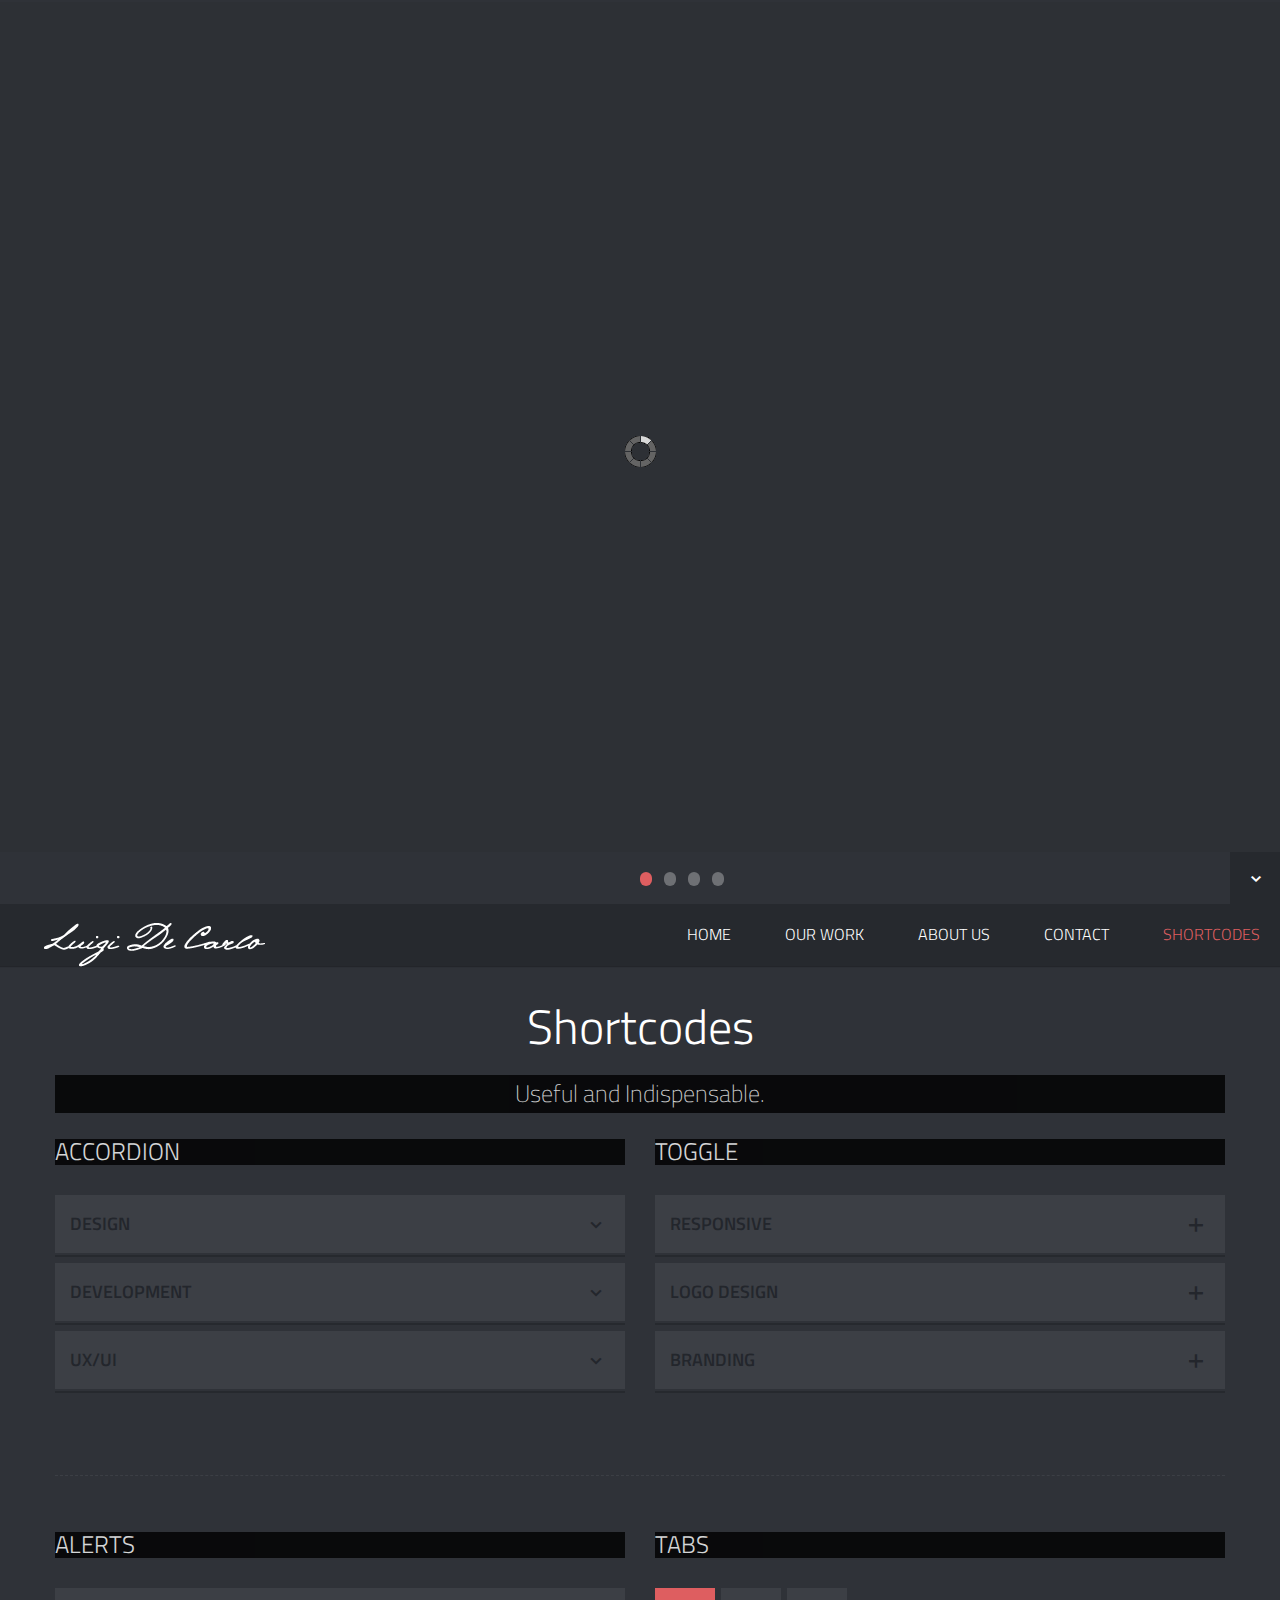
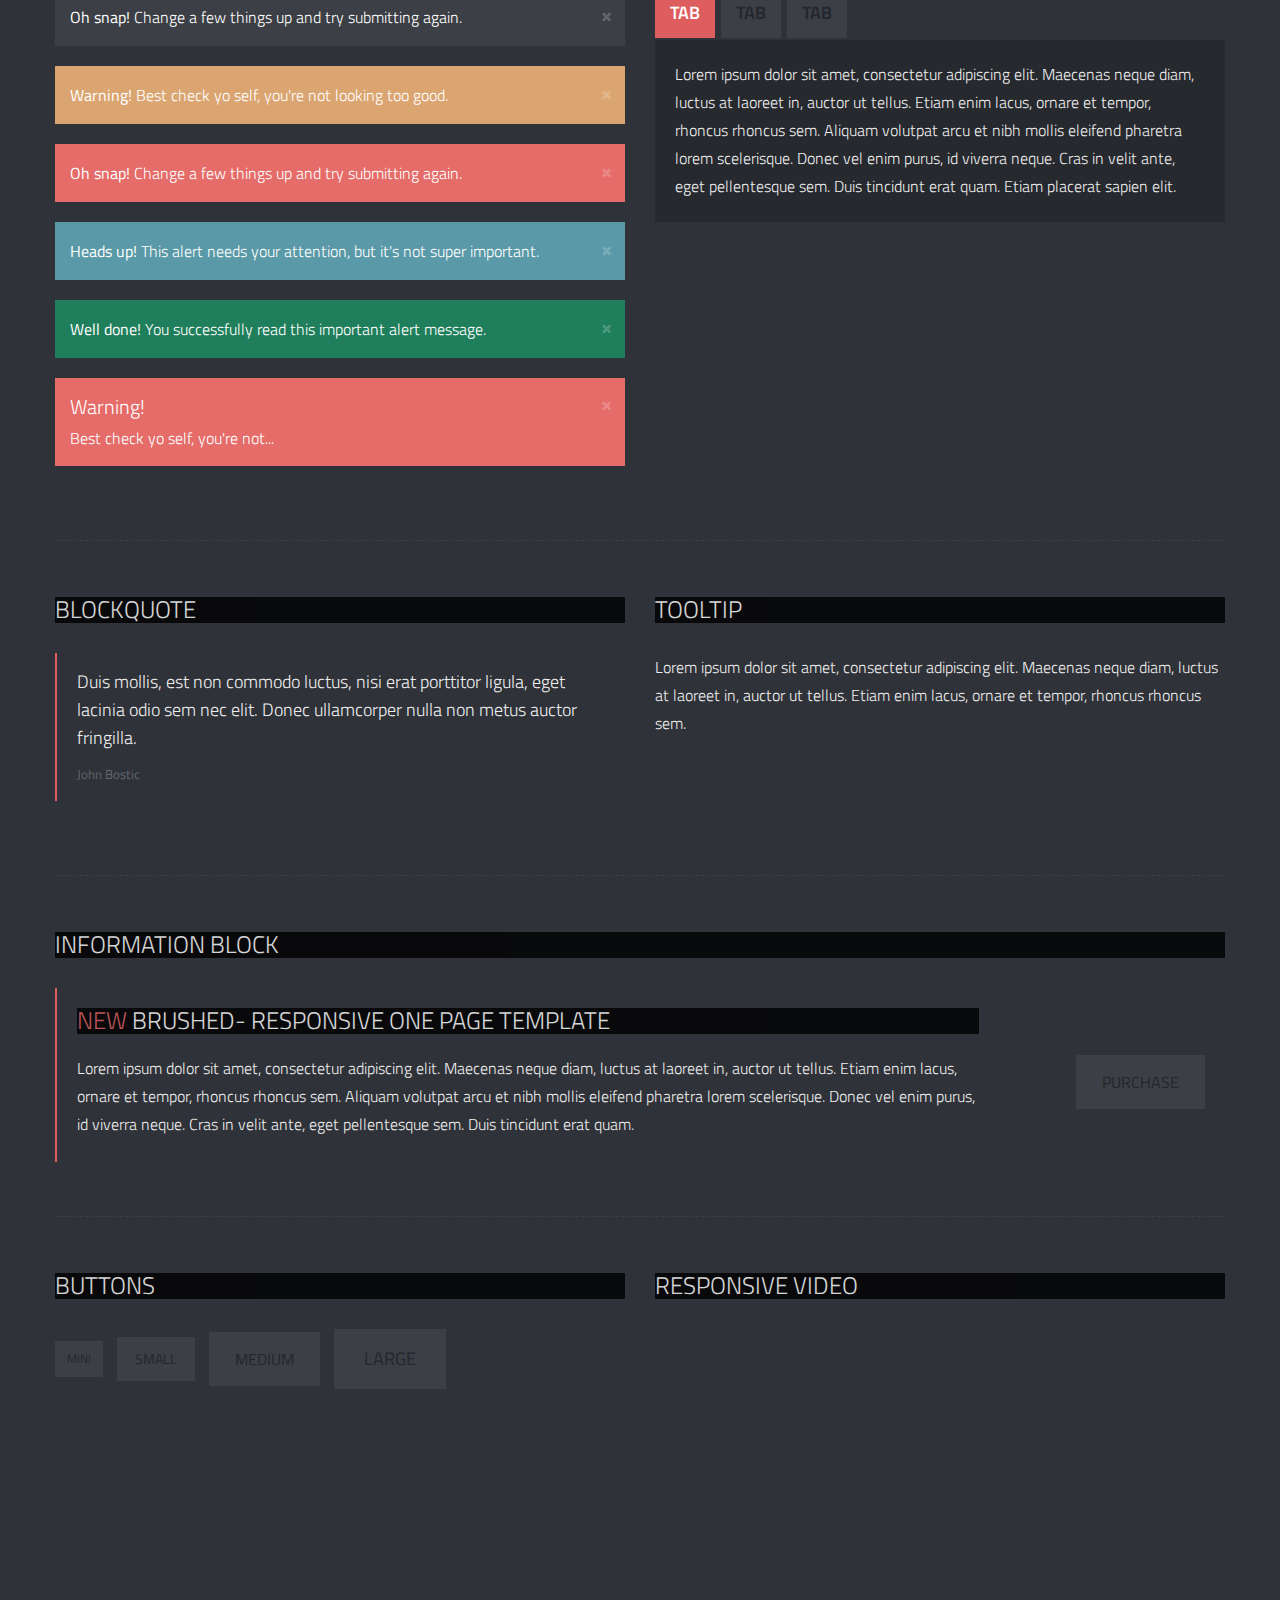
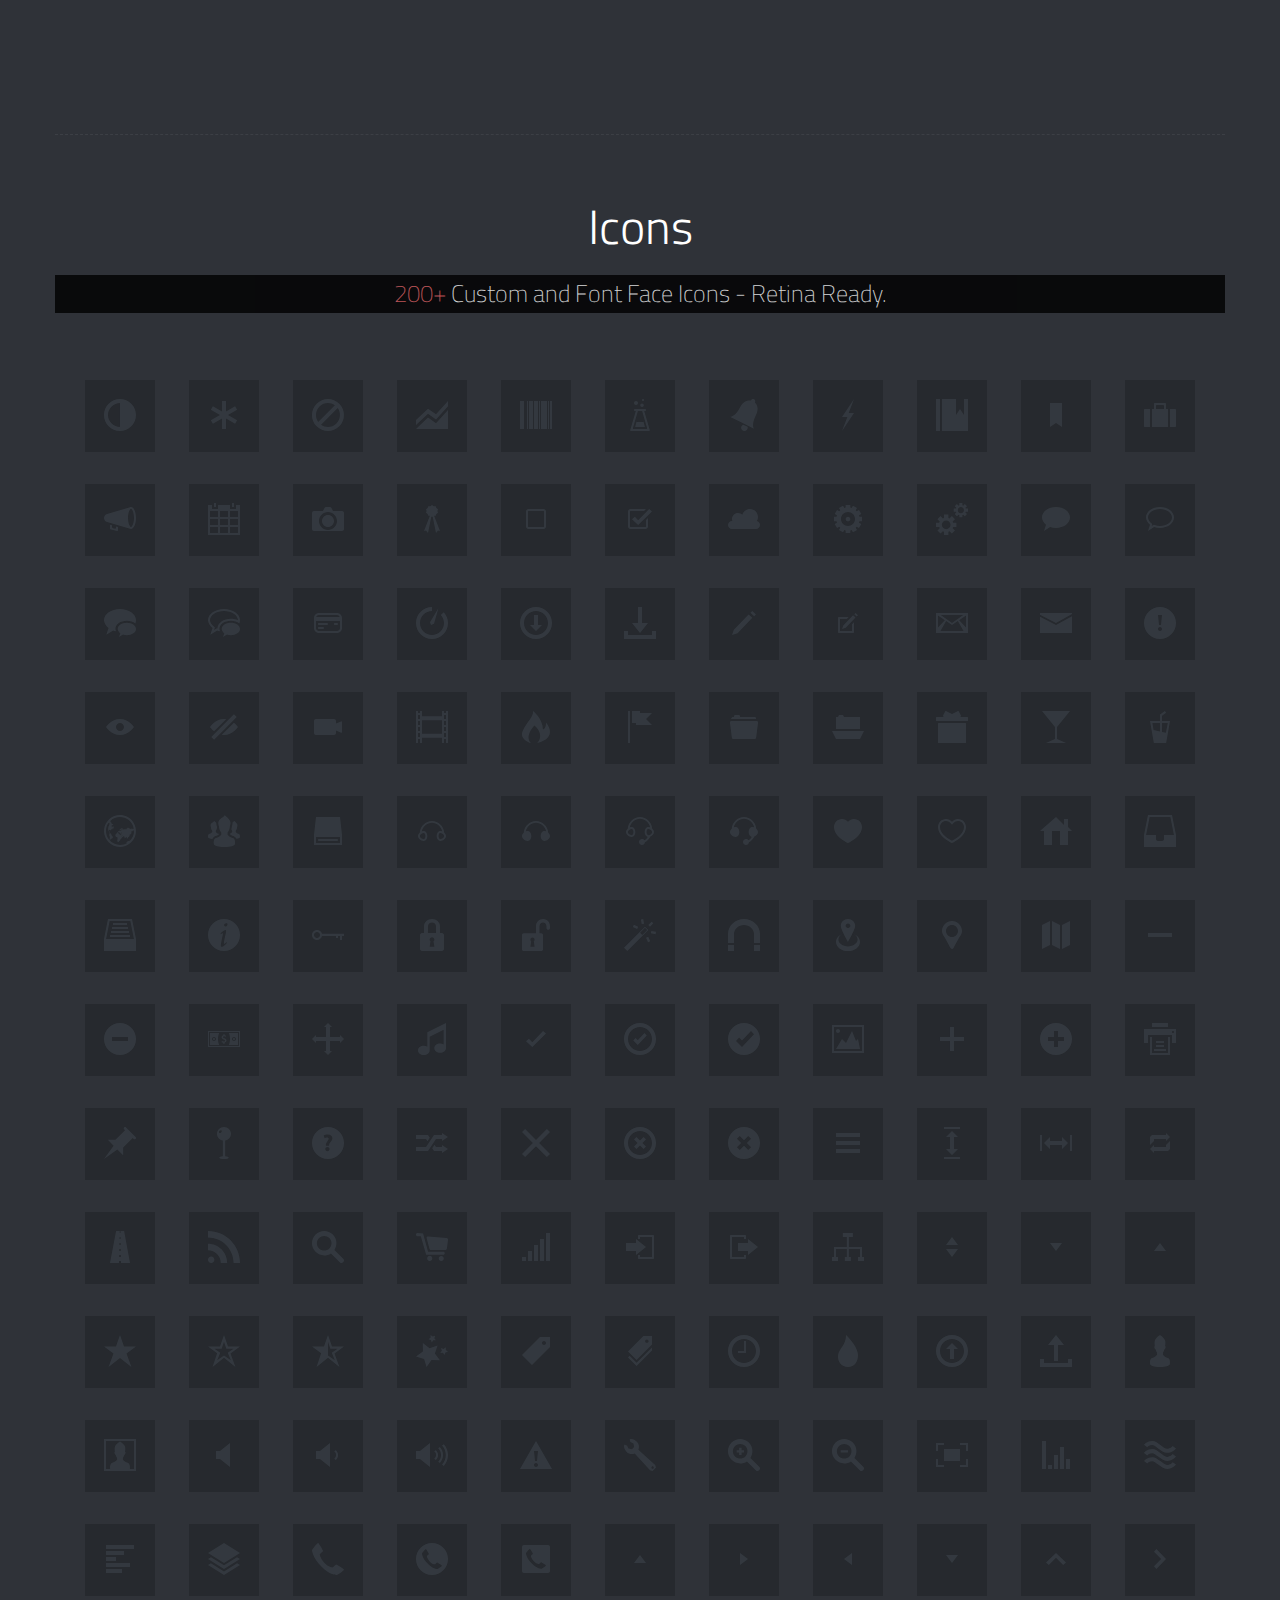
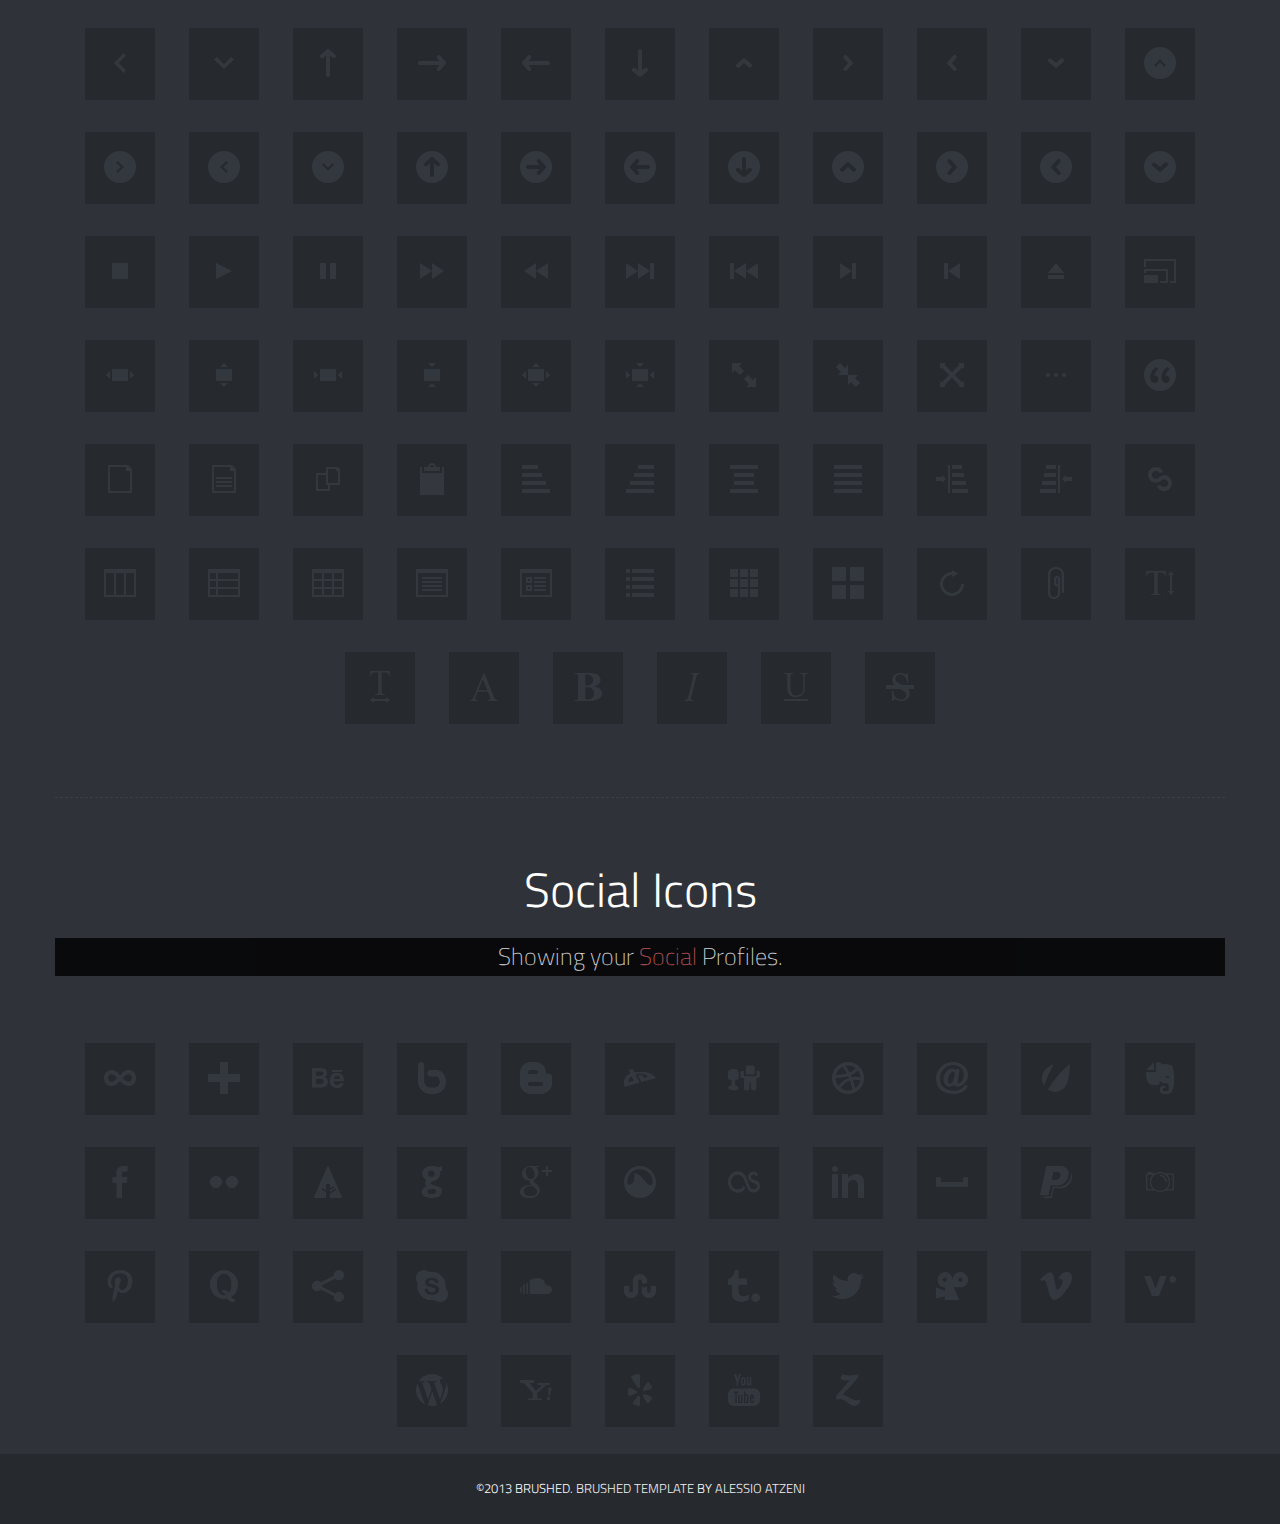
==== commit cb6c97cc: "Redes Sociales" ====
--- a/shortcodes.html
+++ b/shortcodes.html
@@ -81,7 +81,10 @@
 
 <!-- This section is for Splash Screen -->
 <section id="jSplash">
-	<div id="circle"></div>
+
+	<div id="circle">
+    	
+    </div>
 </section>
 <!-- End of Splash Screen -->
 
--- a/_include/css/main.css
+++ b/_include/css/main.css
@@ -25,7 +25,7 @@
 
 body{
 	background:#2F3238;
-	color:#7F8289;
+	color:#EEE;
 	font-weight:300;
 	font-size:16px;
 	font-family: 'Titillium Web', sans-serif;
@@ -34,7 +34,7 @@
 
 
 a{
-	color:#DE5E60;
+	color:#F2F2F2;
 	text-decoration: none;
 	cursor: pointer;
 	
@@ -219,6 +219,8 @@
 
 h3{
 	font-size:24px;
+	background-color: #000000;
+	opacity: 0.8;
 }
 
 h4{
@@ -302,7 +304,7 @@
 	width: 100%;
 	height: 100%;
 	background: #26292E;
-	opacity: 0.7;
+	opacity: 0.2;
 	filter: alpha(opacity=70);
 	z-index: 0;
 }
@@ -504,8 +506,8 @@
 
 header #logo a {
 	background: url(../img/logo.png) no-repeat;
-	width: 96px;
-	height: 30px;
+	width: 300px;
+	height: 55px;
 	text-indent: -9999px;
 	display: block;
 	opacity: 1;
@@ -628,14 +630,18 @@
 ================================================== */
 
 .page {
-	background: #2F3238;
+	//background: #2F3238; //COMENTADO HERNAN
 	padding: 100px 0;
 	position: relative;
 	z-index: 99;
 }
 
+#work .page{
+	background: black;
+}
+
 .page-alternate {
-	background: #26292E;
+	//background: #26292E; //COMENTADO HERNAN
 	padding: 100px 0;
 	position: relative;
 	z-index: 99;
@@ -643,7 +649,7 @@
 
 .title-page {
 	text-align: center;
-	margin-bottom: 100px;	
+	margin-bottom: 20px;	
 }
 
 .title-page .title {
@@ -658,7 +664,7 @@
 }
 
 /* ==================================================
-   Section Portfolio
+   Section Fatto
 ================================================== */
 
 .type-work {
@@ -682,7 +688,7 @@
 }
 
 .work-nav #filters li a {
-	color: #7F8289;
+	color: #EEE;
 	font-size: 16px;
 	display: block;	
 }
@@ -702,6 +708,8 @@
 
 #thumbs li {
 	list-style-type: none;
+	padding-top: 15px;
+	margin-left: 20px;
 }
 
 .item-thumbs {
@@ -771,6 +779,44 @@
 	filter: alpha(opacity=100);
 }
 
+/* ==================================================
+   Section Fatto
+================================================== */
+
+.type-zapatos {
+	color: #FFFFFF;
+	font-size: 24px;
+	font-weight: 300;
+	margin-bottom: 30px;
+	line-height: 1em;
+	text-transform: uppercase;
+}
+
+.zapatos-nav #filterszapatos {
+	margin: 0;
+	padding: 0;
+	list-style: none;
+}
+
+.zapatos-nav #filterszapatos li {
+	margin: 0 0 30px 0;
+	padding: 0;
+}
+
+.zapatos-nav #filterszapatos li a {
+	color: #EEE;
+	font-size: 16px;
+	display: block;	
+}
+
+.zapatos-nav #filterszapatos li a:hover {
+	color: #FFFFFF;
+}
+
+.zapatos-nav #filterszapatos li a.selected {
+	color: #DE5E60;
+}
+
 
 /* ==================================================
    About Section
@@ -910,9 +956,9 @@
 }
 
 .contact-details ul li {
-	margin: 0 0 20px;
+	margin: 0 0 2px;
 	line-height: 28px;
-	padding: 0;	
+	padding: 0;
 }
 
 #contact-form {
@@ -920,7 +966,7 @@
 }
 
 #contact-form p {
-	margin-bottom: 1px;	
+	margin-bottom: 1px;
 }
 
 #contact-form input,
@@ -934,7 +980,9 @@
 	-moz-box-shadow: none;
 	box-shadow: none;
 	
-	background: #26292E;
+	//background: #26292E;		//nuevo hernan
+	background: black;	//nuevo hernan
+    opacity: 0.5;				//nuevo hernan
     color: #FFFFFF;
     font-size: 16px;
     height: auto;
@@ -949,6 +997,8 @@
 	-webkit-box-sizing: border-box;
 	-moz-box-sizing: border-box;
 	box-sizing: border-box;
+    background: black;
+    opacity: 0.5;
 }
 
 #contact-form textarea {
@@ -957,10 +1007,12 @@
 	-webkit-box-sizing: border-box;
 	-moz-box-sizing: border-box;
 	box-sizing: border-box;
+    background: black;
+    opacity: 0.5;
 }
 
 #contact-form .submit {
-    background: #3C3F45;
+    background: #3C3F45;	//nuevo hernan
     color: #23262C;
     cursor: pointer;
     display: inline-block;
@@ -1186,6 +1238,13 @@
 /* ==================================================
    Preloader
 ================================================== */
+
+#custom-style{
+	top: -20%;
+	position: relative;
+	left: -74%;
+}
+
 
 #jpreOverlay,
 #jSplash {
@@ -1379,4 +1438,8 @@
       -ms-transition: none;
        -o-transition: none;
           transition: none;
+}
+
+.span9 .row{
+	background: rgba(107, 106, 106, 0.58);
 }--- a/_include/css/supersized.css
+++ b/_include/css/supersized.css
@@ -10,7 +10,7 @@
 	
 */
 
-* { margin:0; padding:0; }
+* { margin:0; padding-bottom:2px; }
 img { border:none; }
 
 #supersized-loader { position:absolute; top:50%; left:50%; z-index:0; width:60px; height:60px; margin:-30px 0 0 -30px; text-indent:-999em; background:url(../img/progress.gif) no-repeat center center;}
--- a/_include/css/responsive.css
+++ b/_include/css/responsive.css
@@ -304,7 +304,7 @@
 		font-size: 13px;
 		text-transform: uppercase;	
 	}
-	
+
 	#about .profile {
 		margin-bottom: 30px;	
 	}
@@ -379,7 +379,7 @@
 	.work-nav #filters li a {
 		font-size: 12px;
 	}
-	
+
 	#twitter-feed {
 		padding-top: 90px;
 		padding-bottom: 120px;	
@@ -409,6 +409,7 @@
 			background-image: url(../img/filter-icon_@2x.png);
 			background-size: 16px 16px;
 		}
-	}
-
-
+
+	}
+
+
